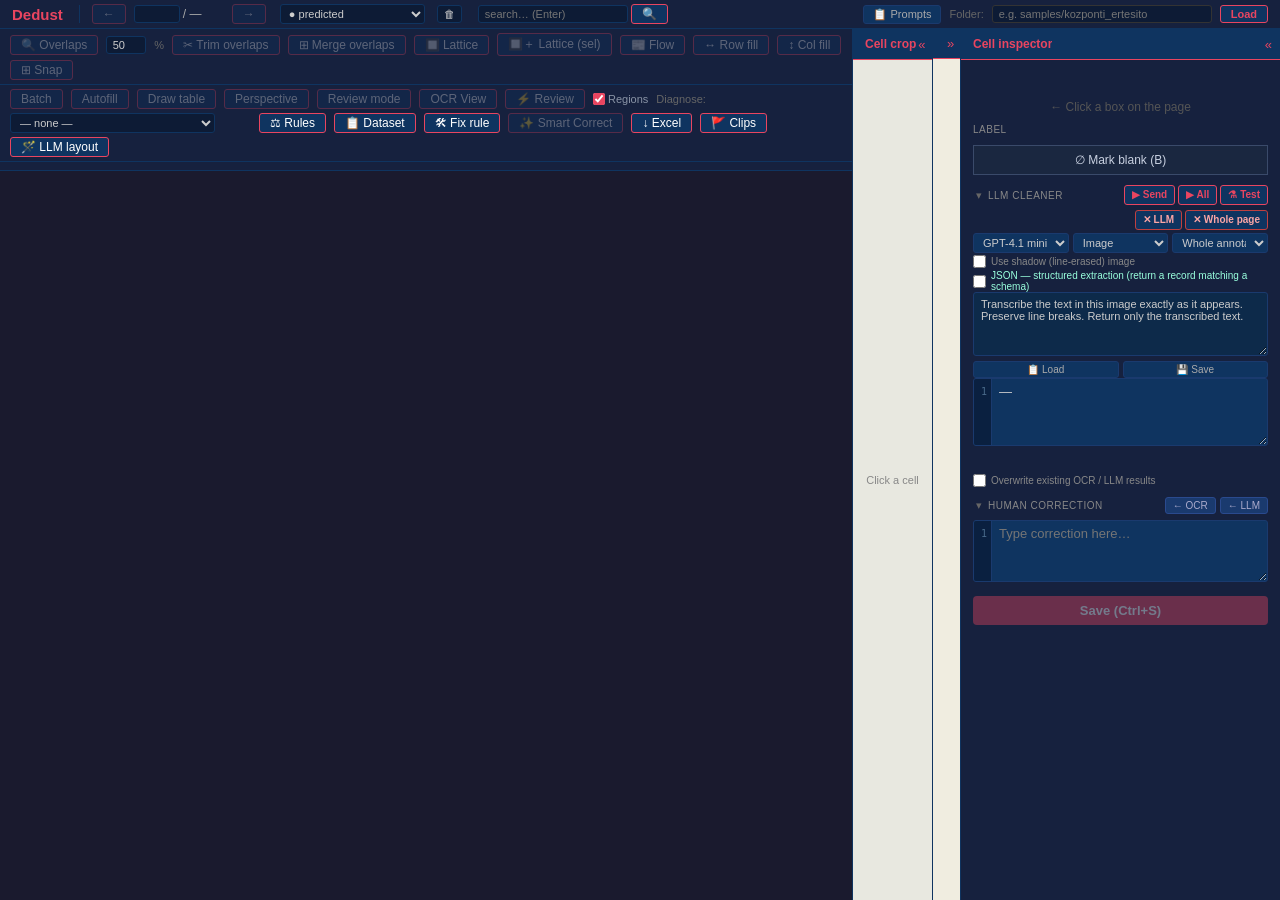
==== app/static/index.html @ 9f5b32b6 "Model judge for open records: decision model, then vision model (13 §2.3) Suggestions, never decisio" ====
<!DOCTYPE html>
<html lang="en">
<head>
  <meta charset="UTF-8">
  <meta name="viewport" content="width=device-width, initial-scale=1.0">
  <title>Dedust</title>
  <script src="https://cdn.jsdelivr.net/npm/openseadragon@4.1/build/openseadragon/openseadragon.min.js"></script>
  <link rel="stylesheet" href="css/editor.css">
</head>
<body>

<!-- Top bar: title + page navigation + compact load -->
<div id="topbar">
  <h1>Dedust</h1>
  <div style="width:1px;height:18px;background:#0f3460;margin:0 4px;"></div>
  <button class="nav-btn" id="prev-btn" onclick="goPage(-1)" disabled>&#8592;</button>
  <span id="page-label" style="display:flex;align-items:center;gap:3px;">
    <input id="page-num-input" type="number" min="1" value=""
      title="Type a page number and press Enter or click away to navigate"
      style="width:46px;background:#0d1b35;border:1px solid #0f3460;border-radius:3px;color:#ccc;font-size:12px;padding:1px 4px;text-align:right;-moz-appearance:textfield;"
      onkeydown="if(event.key==='Enter'){this.blur();event.preventDefault();}"
      onblur="goPageByInput()">
    <span id="page-total" style="color:#aaa;font-size:12px;white-space:nowrap;">/ —</span>
  </span>
  <button class="nav-btn" id="next-btn" onclick="goPage(+1)" disabled>&#8594;</button>
  <select id="page-select" onchange="goPageByIndex(this.value)" style="display:none;background:#0f3460;border:1px solid #444;border-radius:3px;color:#fff;padding:2px 6px;font-size:12px;"></select>
  <select id="page-status" onchange="setPageStatus(this.value)" title="Page review status"
          style="background:#0d1b35;border:1px solid #0f3460;border-radius:3px;color:#ccc;font-size:11px;padding:2px 4px;margin-left:6px;">
    <option value="predicted">● predicted</option>
    <option value="corrected">● corrected</option>
    <option value="verified">✓ verified</option>
    <option value="problem">⚠ problem</option>
    <option value="skip">⊘ skip (no annotations)</option>
  </select>
  <span id="crop-origin-pill" style="display:none;margin-left:6px;padding:2px 8px;border:1px solid #2a4a8e;border-radius:10px;background:#12224a;color:#cde;font-size:11px;white-space:nowrap;"></span>
  <button id="delete-page-btn" onclick="deleteCurrentPage()" disabled
          title="Delete this page — image + annotations move to the project's _trash_pages folder (recoverable)"
          style="background:#0d1b35;border:1px solid #0f3460;border-radius:3px;color:#ccc;font-size:11px;padding:2px 6px;margin-left:4px;cursor:pointer;">🗑</button>
  <div id="search-wrap" style="display:flex;align-items:center;gap:3px;margin-left:8px;">
    <input id="search-input" type="text" placeholder="search… (Enter)"
           title="Search all pages of this folder. Enter = search, Enter again = next hit, Shift+Enter = previous, Esc = close"
           style="width:150px;background:#0d1b35;border:1px solid #0f3460;border-radius:3px;color:#ccc;font-size:11px;padding:2px 6px;"
           onkeydown="searchKeydown(event)">
    <button class="nav-btn" onclick="runSearch()" title="Search all pages of this folder">🔍</button>
  </div>
  <div style="flex:1"></div>
  <button onclick="openPromptPalette()"
          style="background:#0f3460;border:1px solid #1a3a6e;border-radius:3px;color:#aaa;padding:2px 9px;cursor:pointer;font-size:11px;"
          title="Manage saved LLM prompts">📋 Prompts</button>
  <label for="folder-input" style="color:#666;font-size:11px;">Folder:</label>
  <input id="folder-input" type="text" placeholder="e.g. samples/kozponti_ertesito"
         style="width:220px;background:#0d1b35;border:1px solid #333;border-radius:3px;color:#aaa;padding:2px 6px;font-size:11px;" />
  <button id="load-btn" onclick="loadFolder()"
          style="background:#0f3460;border:1px solid #e94560;border-radius:3px;color:#e94560;padding:2px 10px;cursor:pointer;font-size:11px;font-weight:600;">Load</button>
</div>

<!-- Main -->
<div id="main">

  <!-- Left: image viewer -->
  <div id="viewer-col">

    <!-- Tool bar: all action buttons (two rows) -->
    <div id="page-nav">
      <!-- Row 1: annotation analysis tools -->
      <div class="nav-row">
        <button class="nav-btn" id="overlap-btn" onclick="findOverlaps()" disabled
                title="Flag shapes whose area is mostly covered by other shapes">🔍 Overlaps</button>
        <input id="overlap-threshold" type="number" value="50" min="1" max="99"
               style="width:40px;background:#0d1b35;border:1px solid #0f3460;color:#ccc;border-radius:3px;padding:2px 4px;font-size:11px;text-align:center"
               title="Overlap threshold (%)">
        <span style="font-size:11px;color:#666">%</span>
        <button class="nav-btn" id="trim-overlaps-btn" onclick="trimOverlaps()" disabled
                title="For every overlapping pair, split the overlap region evenly between both shapes">✂ Trim overlaps</button>
        <button class="nav-btn" id="merge-overlaps-btn" onclick="mergeOverlaps()" disabled
                title="Merge overlapping boxes of the SAME label into one box that covers them all (e.g. a stack of predicted 'stop' boxes → one stop box). Never merges different labels; lattice cells are left alone. Ctrl+Z undoes it.">⊞ Merge overlaps</button>
        <button class="nav-btn" id="lattice-btn" onclick="openLatticeModal()" disabled
                title="Detect lattice rows and columns from annotated cells (whole page = one table)">🔲 Lattice</button>
        <button class="nav-btn" id="lattice-sel-btn" onclick="runLatticeDetectSelection()" disabled
                title="Detect a separate lattice on the SELECTED shapes only (a new table). Ctrl+drag / Ctrl+click to select the cells of one table, then click this.">🔲＋ Lattice (sel)</button>
        <button class="nav-btn" id="newsflow-btn" onclick="openNewsflowModal()" disabled
                title="Reconstruct newspaper reading flow: find columns and bands, merge text boxes into clean elements, split at titles, stamp reading order + article groups">📰 Flow</button>
        <button class="nav-btn" id="newsflow-grid-btn" onclick="toggleFlowGrid()" disabled style="display:none"
                title="Show the flow grid: column gutters (drag to move both columns' edge), per-column element boundaries (drag to resize both neighbours, Alt+click to merge), dashed band cuts">▦ Flow grid</button>
        <button class="nav-btn" id="newsflow-split-btn" onclick="toggleFlowSplitMode()" disabled style="display:none"
                title="Split mode: click inside a flow element to cut it in two at that height (the lower half starts with no text; reading order renumbers automatically)">✂ Split element</button>
        <button class="nav-btn" id="lattice-grid-btn" onclick="toggleLatticeGrid()" disabled style="display:none"
                title="Show / hide the detected lattice grid overlay">📐 Show Grid</button>
        <button class="nav-btn" id="lattice-col-sep-btn" onclick="toggleLatticeSepMode('col')" disabled style="display:none"
                title="Click inside a lattice column to split it with a vertical separator">┃ Col sep</button>
        <button class="nav-btn" id="lattice-row-sep-btn" onclick="toggleLatticeSepMode('row')" disabled style="display:none"
                title="Click inside a lattice row to split it with a horizontal separator">━ Row sep</button>
        <button class="nav-btn" id="lattice-del-sep-btn" onclick="toggleLatticeSepMode('delete')" disabled style="display:none"
                title="Click a lattice grid line to delete that separator and merge the two adjacent columns/rows">✕ Del sep</button>
        <button class="nav-btn" id="lattice-split-btn" onclick="toggleLatticeSplitMode()" disabled style="display:none"
                title="Click an interior grid line to cut this lattice into two separate tables — a vertical line splits left/right, a horizontal line splits top/bottom">✂ Split table</button>
        <button class="nav-btn" id="lattice-del-btn" onclick="deleteActiveLattice()" disabled style="display:none;color:#fca5a5;border-color:#c04040;"
                title="Delete the active lattice (removes that table's cell annotations). With multiple lattices, only the active one — the one you last clicked a cell in — is removed.">✕ Lattice</button>
        <button class="nav-btn" id="row-fill-btn" onclick="runRowFill()" disabled
                title="Fill inner gaps in each lattice row with one shape, then re-detect">↔ Row fill</button>
        <button class="nav-btn" id="col-fill-btn" onclick="runColFill()" disabled
                title="Fill inner gaps in each lattice column with one shape, then re-detect">↕ Col fill</button>
        <button class="nav-btn" id="snap-btn" onclick="runSnapToGrid()" disabled
                title="Snap every lattice shape's edges to the median band position of its row and column">⊞ Snap</button>
      </div>
      <!-- Row 2: page-level ops + diagnose -->
      <div class="nav-row">
        <button class="nav-btn" id="clear-ann-btn" onclick="openBatchModal()" disabled
                title="Batch operations across multiple pages">Batch</button>
        <button class="nav-btn" id="autofill-btn" onclick="autofill()" disabled
                title="Copy annotations from first N pages to all remaining pages">Autofill</button>
        <button class="nav-btn" id="table-btn" onclick="startTableMode()" disabled
                title="Draw a table and split it into cells">Draw table</button>
        <button class="nav-btn" id="persp-btn" onclick="startPerspMode()" disabled
                title="Perspective correction: click 4 corners to straighten a trapezoid">Perspective</button>
        <button class="nav-btn" id="mode-btn" onclick="toggleEditMode()" disabled
                title="Toggle between review and edit mode (E)">Review mode</button>
        <button class="nav-btn" id="ocr-view-btn" onclick="toggleOcrView()" disabled
                title="Show shadow page and tune OCR preprocessing parameters">OCR View</button>
        <button class="nav-btn" id="review-btn" onclick="openReview()" disabled
                title="Review queue: step through only the suspect cells across the project (⚡)">⚡ Review</button>
        <label style="font-size:11px;color:#8a94a6;display:inline-flex;align-items:center;gap:3px;cursor:pointer;"
               title="Show/hide region shapes (firm_header, text_block, table_region, figure, page_header) — page-scale layout boxes drawn dashed, so they don't drown the cell layer">
          <input type="checkbox" id="show-regions-chk" checked onchange="toggleRegions(this.checked)"
                 style="accent-color:#e94560;width:12px;height:12px;">Regions
        </label>
        <span style="font-size:11px;color:#666;">Diagnose:</span>
        <select id="diagnostic-select" onchange="onDiagnosticChange()"
                style="background:#0d1b35;border:1px solid #0f3460;color:#ccc;border-radius:3px;padding:2px 5px;font-size:11px;">
          <option value="none">— none —</option>
          <option value="ocr_rows">OCR row mismatch</option>
          <option value="llm_rows">LLM row mismatch</option>
          <option value="human_rows">Human row mismatch</option>
          <option value="ocr_llm">OCR ≠ LLM line count</option>
          <option value="best_rows">Human&gt;LLM&gt;OCR mismatch</option>
          <option value="best_rows_pdf">Human&gt;LLM&gt;OCR&gt;PDF mismatch</option>
        </select>
        <span id="diagnostic-count" style="font-size:11px;color:#e94560;min-width:28px;"></span>
        <button class="nav-btn" onclick="openRuleEditor()"
                title="Define arithmetic rules between lattice columns (e.g. 1+2=4); each rule appears in the Diagnose dropdown">⚖ Rules</button>
        <button class="nav-btn" onclick="openDatasetDecl()"
                title="Dataset declaration: name the columns of this table, mark the key, the total rows and the sums the book guarantees — this is what the data-quality checks and the tidy export read">📋 Dataset</button>
        <button class="nav-btn" onclick="openRuleFix()"
                title="List all violations of the active ROW RULE on this page and ask the LLM to propose corrections">🛠 Fix rule</button>
        <button class="nav-btn" id="smart-correct-btn" onclick="runSmartCorrect()" disabled
                title="Auto-correct ±1 line-count mismatches found by Diagnose: remove spurious empty lines or add leading padding">✨ Smart Correct</button>
        <button class="nav-btn" onclick="openExcelExportModal()"
                title="Export annotations to Excel">↓ Excel</button>
        <button class="nav-btn" id="clip-btn" onclick="toggleClipMode()"
                title="Clips: stamp a colored flag on an annotation to link the same data unit across pages. Drag a flag from the tray onto an annotation, or click a flag then click an annotation.">🚩 Clips</button>
        <button class="nav-btn" onclick="openLlmLayout()"
                title="Magic wand: send the whole page to an LLM and let it propose layout annotation boxes (experimental, for training-data bootstrapping)">🪄 LLM layout</button>
      </div>
    </div>

    <!-- Perspective correction toolbar — retired (auto-detect mode, no manual corners) -->
    <div id="persp-toolbar" style="display:none;"></div>

    <!-- Table drawing toolbar (shown only in table mode) -->
    <div id="table-toolbar" style="display:none; padding:4px 8px; background:#1e2a3a; border-bottom:1px solid #334; align-items:center; gap:6px; flex-wrap:wrap;">
      <span style="color:#aaa; font-size:12px;">Table:</span>
      <button class="nav-btn" id="tbl-col-btn"    onclick="setTableTool('col')"    title="Click inside table to add vertical separator">&#x2503; Col sep</button>
      <button class="nav-btn" id="tbl-row-btn"    onclick="setTableTool('row')"    title="Click inside table to add horizontal separator">&#x2501; Row sep</button>
      <button class="nav-btn" id="tbl-del-btn"    onclick="setTableTool('delete')" title="Click a separator line to delete it">&#x2715; Delete line</button>
      <button class="nav-btn" onclick="equalSplit('col')" title="Split into N equal columns">&#x2630; Equal cols</button>
      <button class="nav-btn" onclick="equalSplit('row')" title="Split into N equal rows">&#x2632; Equal rows</button>
      <button class="nav-btn" id="tbl-clear-btn"  onclick="resetTableRect()"       title="Redraw the table outline">&#x21ba; Redraw outline</button>
      <span style="flex:1"></span>
      <button class="nav-btn active" id="tbl-finish-btn" onclick="finishTable()"   title="Convert grid to cell annotations">&#x2713; Finish table</button>
      <button class="nav-btn" onclick="cancelTableMode()"                           title="Cancel table drawing">Cancel</button>
    </div>

    <div id="legend"></div>

    <div id="osd-container">
      <div id="clip-tray" data-show-all="0"
           style="display:none;position:absolute;top:0;left:0;right:0;z-index:30;
                  background:rgba(13,27,53,0.92);border-bottom:1px solid #0f3460;
                  padding:4px 8px;gap:6px;align-items:center;flex-wrap:wrap;
                  font-size:12px;color:#aac;"></div>
      <img id="shadow-overlay" alt="shadow preview"
           style="display:none;position:absolute;inset:0;width:100%;height:100%;object-fit:contain;z-index:10;background:#fff;" />
    </div>
  </div>

  <!-- Centre: cell crop inspector -->
  <div id="inspector">
    <div id="inspector-header">
      <span class="panel-title">Cell crop</span>
      <button id="inspector-toggle" title="Collapse / expand" onclick="toggleInspector()">«</button>
    </div>
    <div id="cell-crop-wrap">
      <img id="cell-crop" alt="cell crop" />
      <canvas id="row-canvas" style="position:absolute;pointer-events:none;display:none;"></canvas>
      <div id="cell-crop-placeholder">Click a cell</div>
    </div>
  </div>

  <!-- OCR input preview -->
  <div id="preproc" class="preproc-collapsed">
    <div id="preproc-header">
      <span class="panel-title">OCR input</span>
      <button id="preproc-toggle" title="Collapse / expand" onclick="togglePreproc()">»</button>
    </div>
    <div id="preproc-wrap">
      <div id="preproc-rows"></div>
      <div id="preproc-placeholder">Run EasyOCR line×line</div>
    </div>
  </div>

  <!-- Right: correction panel -->
  <div id="panel">
    <div id="panel-resize" title="Drag to resize the Cell inspector" onmousedown="startPanelResize(event)"></div>
    <div id="panel-header">
      <span class="panel-title">Cell inspector</span>
      <button id="panel-toggle" title="Collapse / expand panel" onclick="togglePanel()">«</button>
    </div>
    <div id="panel-fields">
      <div id="no-selection">← Click a box on the page</div>

      <!-- OCR Options (visible only when OCR View is active) -->
      <div id="ocr-opts" style="display:none;flex-direction:column;gap:10px;">
        <div style="font-size:10px;color:#888;text-transform:uppercase;letter-spacing:.5px;border-bottom:1px solid #1a3a6e;padding-bottom:4px;">Step 1 · erase table rules</div>
        <div class="field-group">
          <div class="field-label-row">
            <span class="field-label">Min rule length</span>
            <span id="ocr-opt-line-frac-val" style="font-size:11px;color:#ccc;">22%</span>
          </div>
          <input type="range" id="ocr-opt-line-frac" min="1" max="90" value="22" step="1"
            style="width:100%;accent-color:#e94560;" oninput="ocrOptLiveUpdate()">
          <div style="font-size:10px;color:#555;">Minimum horizontal run length to erase (% of page width). Lower = shorter rules also erased.</div>
        </div>
        <div class="field-group">
          <div class="field-label-row">
            <span class="field-label">Min vertical rule length</span>
            <span id="ocr-opt-vfrac-val" style="font-size:11px;color:#ccc;">same</span>
          </div>
          <input type="range" id="ocr-opt-vfrac" min="0" max="90" value="0" step="1"
            style="width:100%;accent-color:#e94560;" oninput="ocrOptLiveUpdate()">
          <div style="font-size:10px;color:#555;">Minimum vertical run length to erase (% of page height). Set lower than horizontal if column separators don't span the full page. 0 = same as horizontal.</div>
        </div>

        <div class="field-group">
          <div class="field-label-row">
            <span class="field-label">Bridge dashes (px)</span>
            <span id="ocr-opt-close-val" style="font-size:11px;color:#ccc;">0 (off)</span>
          </div>
          <input type="range" id="ocr-opt-close" min="0" max="30" value="0" step="1"
            style="width:100%;accent-color:#e94560;" oninput="ocrOptLiveUpdate()">
          <div style="font-size:10px;color:#555;">Before detection, closes gaps up to this many pixels in dashed/dotted lines so they are recognised as solid lines. 0 = off. Try 5–15 for dotted separators.</div>
        </div>
        <div class="field-group">
          <div class="field-label-row">
            <span class="field-label">Erase thickness (px)</span>
            <span id="ocr-opt-dilate-val" style="font-size:11px;color:#ccc;">3</span>
          </div>
          <input type="range" id="ocr-opt-dilate" min="1" max="15" value="3" step="1"
            style="width:100%;accent-color:#e94560;" oninput="ocrOptLiveUpdate()">
          <div style="font-size:10px;color:#555;">How many pixels around each detected line are painted white. Increase if thick borders leave remnants. Default 3.</div>
        </div>

        <div style="font-size:10px;color:#888;text-transform:uppercase;letter-spacing:.5px;border-bottom:1px solid #1a3a6e;padding-bottom:4px;margin-top:4px;">Step 2 · binarise (paper → white, ink → black)</div>
        <label style="display:flex;align-items:center;gap:6px;cursor:pointer;user-select:none;">
          <input type="checkbox" id="ocr-opt-use-thresh" checked style="accent-color:#e94560;width:13px;height:13px;">
          <span style="font-size:12px;color:#ccc;">Adaptive threshold</span>
        </label>
        <div style="font-size:10px;color:#555;margin-top:-4px;">Instead of one global cutoff, each pixel is compared to its local neighbourhood. Handles faded ink and uneven paper tone. Uncheck to skip binarisation entirely.</div>
        <div id="ocr-thresh-params" style="display:flex;flex-direction:column;gap:8px;">
          <div class="field-group">
            <div class="field-label-row">
              <span class="field-label">Neighbourhood size</span>
              <span id="ocr-opt-block-val" style="font-size:11px;color:#ccc;">15</span>
            </div>
            <input type="range" id="ocr-opt-block" min="3" max="51" value="15" step="2"
              style="width:100%;accent-color:#e94560;" oninput="ocrOptLiveUpdate()">
            <div style="font-size:10px;color:#555;">Pixel window used to compute the local mean (must be odd). Roughly match the height of one digit in pixels. Too small → noisy; too large → loses faint ink.</div>
          </div>
          <div class="field-group">
            <div class="field-label-row">
              <span class="field-label">Sensitivity (C)</span>
              <span id="ocr-opt-c-val" style="font-size:11px;color:#ccc;">10</span>
            </div>
            <input type="range" id="ocr-opt-c" min="0" max="40" value="10" step="1"
              style="width:100%;accent-color:#e94560;" oninput="ocrOptLiveUpdate()">
            <div style="font-size:10px;color:#555;">Subtracted from the local mean before thresholding. Higher = more pixels become white (aggressive background removal, may clip faint digits). Lower = more pixels kept black (preserves faint ink, but also more noise).</div>
          </div>
        </div>

        <div style="font-size:10px;color:#888;text-transform:uppercase;letter-spacing:.5px;border-bottom:1px solid #1a3a6e;padding-bottom:4px;margin-top:4px;">Step 3 · remove speckle noise (line detection)</div>
        <div class="field-group">
          <div class="field-label-row">
            <span class="field-label">Noise removal radius</span>
            <span id="ocr-opt-morph-val" style="font-size:11px;color:#ccc;">2</span>
          </div>
          <input type="range" id="ocr-opt-morph" min="0" max="7" value="2" step="1"
            style="width:100%;accent-color:#e94560;" oninput="ocrOptLiveUpdate()">
          <div style="font-size:10px;color:#555;">Erases isolated black specks during line detection. 0 = off.</div>
        </div>

        <div style="font-size:10px;color:#888;text-transform:uppercase;letter-spacing:.5px;border-bottom:1px solid #1a3a6e;padding-bottom:4px;margin-top:4px;">Step 4 · output image quality</div>
        <div class="field-group">
          <div class="field-label-row">
            <span class="field-label">Blur (σ)</span>
            <span id="ocr-opt-blur-val" style="font-size:11px;color:#ccc;">0 (off)</span>
          </div>
          <input type="range" id="ocr-opt-blur" min="0" max="5" value="0" step="1"
            style="width:100%;accent-color:#e94560;" oninput="ocrOptLiveUpdate()">
          <div style="font-size:10px;color:#555;">Gaussian blur applied to the output image before OCR. Smooths salt-and-pepper noise. 0 = off.</div>
        </div>
        <label style="display:flex;align-items:center;gap:6px;cursor:pointer;user-select:none;">
          <input type="checkbox" id="ocr-opt-output-binarize" style="accent-color:#e94560;width:13px;height:13px;" onchange="ocrOptLiveUpdate()">
          <span style="font-size:12px;color:#ccc;">Binarize output</span>
        </label>
        <div style="font-size:10px;color:#555;margin-top:-4px;">Apply adaptive threshold to the final image fed to OCR. Gives clean black/white instead of grayscale — helps when background is uneven.</div>
        <div class="field-group">
          <div class="field-label-row">
            <span class="field-label">Output noise removal</span>
            <span id="ocr-opt-out-open-val" style="font-size:11px;color:#ccc;">0 (off)</span>
          </div>
          <input type="range" id="ocr-opt-out-open" min="0" max="7" value="0" step="1"
            style="width:100%;accent-color:#e94560;" oninput="ocrOptLiveUpdate()">
          <div style="font-size:10px;color:#555;">Morphological opening on the final OCR image — removes remaining speckle noise. Works best after Binarize output is on. 0 = off.</div>
        </div>

        <div style="display:flex;gap:6px;margin-top:6px;">
          <button onclick="applyOcrSettings()"
            style="flex:1;background:#0f3460;border:1px solid #e94560;border-radius:4px;color:#e94560;padding:6px;cursor:pointer;font-size:12px;font-weight:600;">▶ Apply</button>
          <button onclick="saveOcrSettings()"
            style="flex:1;background:#0f3460;border:1px solid #4caf50;border-radius:4px;color:#4caf50;padding:6px;cursor:pointer;font-size:12px;font-weight:600;">Save default</button>
        </div>
        <div id="ocr-opts-status" style="font-size:10px;color:#666;text-align:center;min-height:14px;"></div>
      </div>

      <div id="fields-content" style="display:none; display:flex; flex-direction:column; gap:10px;">
        <div class="field-group">
          <div class="field-label">Label</div>
          <div id="f-label" class="field-value" style="display:none">—</div>
          <select id="f-label-select" class="field-value" style="display:none;cursor:pointer;background:#0f3460;color:#fff;border:1px solid #e94560;" onchange="changeLabel(this.value)"></select>
        </div>
        <button id="blank-btn" onclick="toggleBlank()" title="Mark this cell (or all selected cells) as a structural blank — no data by design. Batches skip it, export leaves it empty. Shortcut: B" style="background:#1a2740;border:1px solid #3a4a6a;color:#c8d0e0;padding:7px;cursor:pointer;font-size:12px;width:100%;">∅ Mark blank (B)</button>
        <button id="record-cont-btn" onclick="toggleContinuation()" style="display:none;background:#1a2740;border:1px solid #3a4a6a;color:#c8d0e0;padding:7px;cursor:pointer;font-size:12px;width:100%;"
                title="Record chaining: this box CONTINUES the previous box of the record label in reading order (an entry that runs across a column or page break). The sweep (batch op ⛓) then gives both fragments one record id. Shortcut: C">⛓ Mark as continuation (C)</button>
        <div class="field-group" id="fg-score" style="display:none">
          <div class="field-label">Score</div>
          <div id="f-score" class="field-value">—</div>
        </div>
        <div class="field-group" id="fg-super" style="display:none">
          <div class="field-label">Row / Column</div>
          <div id="f-super" class="field-value">—</div>
        </div>
        <div class="field-group" id="fg-flow" style="display:none">
          <div class="field-label" title="Newspaper reading flow: position on the page (#, as on the badge) and article number (a). Edit either to fix a wrong reconstruction — saved immediately.">Flow # · article</div>
          <div style="display:flex;gap:6px;align-items:center;">
            <span style="color:#888;font-size:11px;">#</span>
            <input type="number" id="f-flow-order" min="1" onchange="applyFlowEdit()"
                   style="width:58px;background:#0d1b35;border:1px solid #0f3460;border-radius:3px;color:#ccc;font-size:12px;padding:2px 4px;">
            <span style="color:#888;font-size:11px;">a</span>
            <input type="number" id="f-flow-article" min="0" onchange="applyFlowEdit()"
                   style="width:58px;background:#0d1b35;border:1px solid #0f3460;border-radius:3px;color:#ccc;font-size:12px;padding:2px 4px;">
          </div>
        </div>
        <!-- Internal row structure: OCR / LLM / Human side by side -->
        <div class="field-group" id="fg-rows" style="display:none">
          <div class="field-label-row">
            <div style="display:flex;align-items:center;gap:5px;">
              <span class="field-label">Internal rows</span>
              <span id="rows-meta" style="font-size:10px;color:#666;"></span>
            </div>
            <div style="display:flex;gap:3px;align-items:center;">
              <button class="field-run-btn" id="rows-convert-btn" onclick="convertToRows()"
                      title="Build internal row structure from the best text layer (Human > LLM > OCR) using the anchoring split algorithm">⊞ Convert</button>
              <button class="field-run-btn" id="rows-remove-btn" onclick="removeRowStruct()"
                      title="Remove internal row structure (flat text layers are kept)"
                      style="color:#fca5a5;border-color:#c04040;">✕ Rows</button>
            </div>
          </div>
          <div id="rows-table-wrap" style="overflow-x:auto;"></div>
          <div id="rows-hint" style="font-size:10px;color:#555;margin-top:2px;"></div>
        </div>

        <!-- PDF text layer — shown above OCR -->
        <div class="field-group" id="fg-pdf" style="display:none">
          <div class="field-label-row">
            <div style="display:flex;align-items:center;gap:3px;">
              <button class="fg-toggle-btn" id="fg-pdf-toggle" onclick="toggleFg('fg-pdf')" title="Collapse/expand">▾</button>
              <span class="field-label">PDF Text Layer</span>
            </div>
            <div style="display:flex;gap:3px;align-items:center;">
              <button id="pdf-layer-btn"     class="field-run-btn" onclick="runPdfTextLayer()">▶ Extract page</button>
              <button id="pdf-layer-all-btn" class="field-run-btn" onclick="runPdfTextLayerAll()">▶ All pages</button>
            </div>
          </div>
          <div id="fg-pdf-body">
            <div class="lined-wrap" style="resize:vertical;overflow:auto;min-height:52px;">
              <div class="line-nums" id="f-pdf-lines">1</div>
              <textarea id="f-pdf" readonly style="resize:none;width:100%;box-sizing:border-box;color:#ccc;font:inherit;white-space:pre;overflow-wrap:normal;overflow-x:auto;cursor:text;padding:5px 7px;">—</textarea>
            </div>
            <div id="f-pdf-meta" style="font-size:10px;color:#666;margin-top:1px;"></div>
          </div>
        </div>

        <div class="field-group" id="fg-ocr" style="display:none">
          <div class="field-label-row">
            <div style="display:flex;align-items:center;gap:3px;">
              <button class="fg-toggle-btn" id="fg-ocr-toggle" onclick="toggleFg('fg-ocr')" title="Collapse/expand">▾</button>
              <span class="field-label">OCR</span>
            </div>
            <div style="display:flex;gap:3px;align-items:center;">
              <select id="ocr-mode" class="llm-select" style="flex:none;" onchange="updateOcrMode()">
                <option value="full">Tesseract</option>
                <option value="easyocr">EasyOCR</option>
                <option value="easyocr-linebyline">EasyOCR line×line</option>
                <option value="easyocr-anchored">EasyOCR — anchored</option>
                <option value="linebyline">Tess line×line</option>
              </select>
              <button id="ocr-btn"      class="field-run-btn" onclick="runOcr()">▶ Run</button>
              <button id="ocr-all-btn"  class="field-run-btn" onclick="runOcrAll()">▶ All</button>
              <button id="ocr-stop-btn" class="field-run-btn" onclick="stopBatch()" style="display:none;color:#fca5a5;border-color:#e94560;">■</button>
            </div>
          </div>
          <div style="display:flex;gap:3px;justify-content:flex-end;margin-top:2px;">
            <button class="field-run-btn" onclick="clearOcr()"     title="Clear OCR for selected shape(s)"  style="color:#fca5a5;border-color:#c04040;">✕ OCR</button>
            <button class="field-run-btn" onclick="clearOcrPage()" title="Clear OCR for all shapes on page" style="color:#fca5a5;border-color:#c04040;">✕ Whole page</button>
          </div>
          <div id="fg-ocr-body">
            <div id="ocr-cellheight-wrap" style="display:none;align-items:center;gap:5px;margin-bottom:2px;">
              <span style="font-size:10px;color:#888;text-transform:uppercase;letter-spacing:.5px;">Cell height (px)</span>
              <input id="ocr-cell-height" type="number" value="26" min="6" max="300"
                style="width:52px;background:#0f3460;border:1px solid #1a3a6e;border-radius:3px;color:#ccc;font-size:11px;padding:2px 5px;">
            </div>
            <div id="ocr-anchor-source-wrap" style="display:none;align-items:center;gap:5px;margin-bottom:2px;">
              <span style="font-size:10px;color:#888;text-transform:uppercase;letter-spacing:.5px;">Anchor at</span>
              <select id="ocr-anchor-source" class="llm-select" style="flex:none;">
                <option value="ocr">OCR</option>
                <option value="llm">LLM</option>
                <option value="human">Human</option>
                <option value="pdf">PDF</option>
                <option value="structure">Row structure</option>
              </select>
            </div>
            <div id="ocr-anchor-cols-wrap" style="display:none;align-items:center;gap:5px;margin-bottom:2px;">
              <span style="font-size:10px;color:#888;text-transform:uppercase;letter-spacing:.5px;white-space:nowrap;">Columns</span>
              <input id="ocr-anchor-cols" type="text" placeholder="blank = all others"
                style="flex:1;background:#0f3460;border:1px solid #1a3a6e;border-radius:3px;color:#ccc;font-size:11px;padding:2px 5px;" />
            </div>
            <div class="lined-wrap" style="resize:vertical;overflow:auto;min-height:52px;">
              <div class="line-nums" id="f-ocr-lines">1</div>
              <textarea id="f-ocr" readonly style="resize:none;width:100%;box-sizing:border-box;color:#ccc;font:inherit;white-space:pre;overflow-wrap:normal;overflow-x:auto;cursor:text;padding:5px 7px;">—</textarea>
            </div>
            <div id="f-ocr-conf"></div>
          </div>
          <div id="ocr-batch-status" class="batch-status-line"></div>
        </div>
        <div class="field-group" id="fg-llm">
          <div class="field-label-row">
            <div style="display:flex;align-items:center;gap:3px;">
              <button class="fg-toggle-btn" id="fg-llm-toggle" onclick="toggleFg('fg-llm')" title="Collapse/expand">▾</button>
              <span class="field-label">LLM Cleaner</span>
            </div>
            <div style="display:flex;gap:3px;align-items:center;">
              <button id="llm-btn"            class="field-run-btn" onclick="runLlm()">▶ Send</button>
              <button id="llm-all-btn"        class="field-run-btn" onclick="runLlmAll()">▶ All</button>
              <button id="llm-batch-stop-btn" class="field-run-btn" onclick="stopBatch()" style="display:none;color:#fca5a5;border-color:#e94560;">■</button>
              <button class="field-run-btn" onclick="openLlmTestModal()" title="Run N times and compare results side-by-side">⚗ Test</button>
            </div>
          </div>
          <div style="display:flex;gap:3px;justify-content:flex-end;margin-top:2px;">
            <button class="field-run-btn" onclick="clearLlm()"     title="Clear LLM for selected shape(s)"  style="color:#fca5a5;border-color:#c04040;">✕ LLM</button>
            <button class="field-run-btn" onclick="clearLlmPage()" title="Clear LLM for all shapes on page" style="color:#fca5a5;border-color:#c04040;">✕ Whole page</button>
          </div>
          <div id="fg-llm-body">
            <div class="llm-controls">
              <select id="llm-model" class="llm-select" title="Model">
                <option value="gpt-4.1-mini">GPT-4.1 mini</option>
                <optgroup label="GPT-5 (reasoning)">
                  <option value="gpt-5">GPT-5</option>
                  <option value="gpt-5-mini">GPT-5 mini</option>
                  <option value="gpt-5-nano">GPT-5 nano</option>
                </optgroup>
                <optgroup label="GPT-4.1">
                  <option value="gpt-4.1">GPT-4.1</option>
                  <option value="gpt-4.1-nano">GPT-4.1 nano</option>
                </optgroup>
                <optgroup label="GPT-4o">
                  <option value="gpt-4o">GPT-4o</option>
                  <option value="gpt-4o-mini">GPT-4o mini</option>
                  <option value="gpt-4-turbo">GPT-4 turbo</option>
                </optgroup>
                <optgroup label="o-series (reasoning)">
                  <option value="o4-mini">o4-mini</option>
                  <option value="o3">o3</option>
                </optgroup>
                <optgroup label="Azure OpenAI">
                  <option value="azure:gpt-5-mini">gpt-5-mini (Azure)</option>
<option value="azure:gpt-4o-mini">gpt-4o-mini (Azure, batch-capable)</option>
<option value="azure:o4-mini">o4-mini (Azure, batch-capable)</option>
<option value="azure-us:gpt-5.4-mini-batch">gpt-5.4-mini-batch (Azure US, overnight)</option>
                </optgroup>
                <optgroup label="Local (TK)">
                  <option value="tk:vllm/Intel/Qwen3.5-122B-A10B-int4-AutoRound">Qwen3.5 122B</option>
                  <option value="tk:vllm/Ministral-3-14B-Reasoning-2512-AWQ-4bit">Ministral 14B</option>
                  <option value="tk:vllm/Qwen3.6-27B-AWQ-INT4">Qwen3.6 27B</option>
                  <option value="tk:vllm/cyankiwi/Mistral-Medium-3.5-128B-AWQ-INT4">Mistral Medium 3.5 128B</option>
                  <option value="tk:vllm/mistralai/Mistral-Small-4-119B-2603-NVFP4">Mistral Small 4 119B</option>
                </optgroup>
                <optgroup label="Local">
                  <option value="qwen2.5vl:7b">Qwen2.5-VL 7B</option>
                </optgroup>
              </select>
              <select id="llm-payload" class="llm-select" title="What the model sees" onchange="_syncLlmMode()">
                <option value="image">Image</option>
                <option value="ocr">OCR text</option>
                <option value="image+ocr">Image + OCR</option>
              </select>
              <select id="llm-scope" class="llm-select" title="What one request covers" onchange="_syncLlmMode()">
                <option value="whole">Whole annotation</option>
                <option value="rows-keep">Internal rows (keep structure)</option>
                <option value="rows-detect">Internal rows (re-detect)</option>
                <option value="anchored">Anchored (project reference)</option>
              </select>
              <select id="llm-mode" style="display:none;"><!-- legacy computed value: payload × scope -->
                <option value="image">Image</option>
                <option value="image+ocr">Image + OCR</option>
                <option value="ocr">OCR only</option>
                <option value="linebyline">Line-by-line</option>
                <option value="anchored">Anchored</option>
              </select>
            </div>
            <label style="display:flex;align-items:center;gap:5px;font-size:10px;color:#888;cursor:pointer;user-select:none;margin-top:2px;">
              <input type="checkbox" id="llm-use-shadow" style="accent-color:#e94560;cursor:pointer;">
              Use shadow (line-erased) image
            </label>
            <label style="display:flex;align-items:center;gap:5px;font-size:10px;color:#9fd;cursor:pointer;user-select:none;margin-top:2px;">
              <input type="checkbox" id="llm-json-toggle" onchange="onJsonModeToggle()" style="accent-color:#22c55e;cursor:pointer;">
              JSON — structured extraction (return a record matching a schema)
            </label>
            <div id="llm-json-area" style="display:none;flex-direction:column;gap:3px;margin-top:3px;border:1px solid #1a3a6e;border-radius:4px;padding:5px;">
              <div style="display:flex;gap:3px;align-items:center;">
                <span style="font-size:10px;color:#888;white-space:nowrap;">Schema</span>
                <select id="llm-schema-select" onchange="onSchemaSelect()" title="Project schema (from &lt;project&gt;/schemas/)" style="flex:1;min-width:0;background:#0f3460;border:1px solid #1a3a6e;border-radius:3px;color:#ccc;font-size:11px;padding:2px;"></select>
                <button class="field-run-btn" onclick="reloadSchemas()" title="Reload schemas from the project folder">⟳</button>
                <button class="field-run-btn" id="llm-schema-edit-btn" onclick="toggleSchemaEditor()" title="Show / edit schema">✎</button>
              </div>
              <div id="llm-schema-editor-wrap" style="display:none;flex-direction:column;gap:3px;">
                <textarea id="llm-schema-editor" rows="7" placeholder='{"type":"object","additionalProperties":false,"required":["name"],"properties":{"name":{"type":"string"}}}' oninput="_validateSchemaEditor()" style="width:100%;box-sizing:border-box;background:#0d1b35;border:1px solid #1a3a6e;border-radius:3px;color:#cde;font-family:monospace;font-size:11px;padding:4px;white-space:pre;overflow:auto;"></textarea>
                <div id="llm-schema-status" style="font-size:10px;color:#888;min-height:1em;"></div>
                <div style="display:flex;gap:4px;">
                  <input id="llm-schema-name" placeholder="schema name" style="flex:1;min-width:0;background:#0f3460;border:1px solid #1a3a6e;border-radius:3px;color:#ccc;font-size:11px;padding:2px 5px;">
                  <button class="field-run-btn" onclick="formatSchemaEditor()" title="Pretty-print">{ }</button>
                  <button class="field-run-btn" onclick="saveSchema()" title="Save to the project's schemas/ folder">💾</button>
                  <button class="field-run-btn" onclick="deleteSchema()" title="Delete this schema" style="color:#fca5a5;border-color:#c04040;">🗑</button>
                </div>
              </div>
            </div>
            <div id="llm-anchor-source-wrap" style="display:none;align-items:center;gap:5px;margin-top:2px;">
              <span style="font-size:10px;color:#888;text-transform:uppercase;letter-spacing:.5px;">Anchor at</span>
              <select id="llm-anchor-source" class="llm-select" style="flex:none;">
                <option value="ocr">OCR</option>
                <option value="llm">LLM</option>
                <option value="human">Human</option>
                <option value="pdf">PDF</option>
                <option value="structure">Row structure</option>
              </select>
            </div>
            <div id="llm-anchor-cols-wrap" style="display:none;align-items:center;gap:5px;margin-top:2px;">
              <span style="font-size:10px;color:#888;text-transform:uppercase;letter-spacing:.5px;white-space:nowrap;">Columns</span>
              <input id="llm-anchor-cols" type="text" placeholder="blank = all others"
                style="flex:1;background:#0f3460;border:1px solid #1a3a6e;border-radius:3px;color:#ccc;font-size:11px;padding:2px 5px;" />
            </div>
            <div id="llm-cellheight-wrap" style="display:none;align-items:center;gap:5px;margin-top:2px;">
              <span style="font-size:10px;color:#888;text-transform:uppercase;letter-spacing:.5px;">Cell height (px)</span>
              <input id="llm-cell-height" type="number" value="26" min="6" max="300"
                style="width:52px;background:#0f3460;border:1px solid #1a3a6e;border-radius:3px;color:#ccc;font-size:11px;padding:2px 5px;">
              <button id="llm-stop-btn" onclick="stopLlmLineByLine()"
                style="display:none;background:#7f1d1d;border:1px solid #e94560;border-radius:3px;color:#fca5a5;font-size:10px;font-weight:700;padding:1px 7px;cursor:pointer;line-height:16px;">
                ■ Stop
              </button>
            </div>
            <textarea id="llm-prompt" rows="4" placeholder="Prompt…"></textarea>
            <div style="display:flex;gap:4px;margin-top:2px;">
              <button onclick="openPromptPaletteForInspector()"
                style="background:#0f3460;border:1px solid #1a3a6e;border-radius:3px;color:#aaa;padding:2px 7px;cursor:pointer;font-size:10px;flex:1;">📋 Load</button>
              <button onclick="saveInspectorPromptToPalette()"
                style="background:#0f3460;border:1px solid #1a3a6e;border-radius:3px;color:#aaa;padding:2px 7px;cursor:pointer;font-size:10px;flex:1;">💾 Save</button>
            </div>
            <div class="lined-wrap" style="resize:vertical;overflow:auto;min-height:68px;">
              <div class="line-nums" id="f-llm-result-lines">1</div>
              <textarea id="f-llm-result" readonly style="resize:none;width:100%;box-sizing:border-box;color:#ccc;font:inherit;white-space:pre;overflow-wrap:normal;overflow-x:auto;cursor:text;padding:5px 7px;">—</textarea>
            </div>
            <div id="f-llm-meta"></div>
          </div>
          <div id="llm-batch-status" class="batch-status-line"></div>
        </div>
        <div class="field-group" id="fg-structured" style="display:none">
          <div style="display:flex;align-items:center;justify-content:space-between;margin-bottom:3px;">
            <div style="display:flex;align-items:center;gap:3px;">
              <button class="fg-toggle-btn" id="fg-structured-toggle" onclick="toggleFg('fg-structured')" title="Collapse/expand">▾</button>
              <div class="field-label" style="margin-bottom:0;">🧩 Structured</div>
            </div>
            <div style="display:flex;gap:4px;">
              <button class="field-run-btn" onclick="formatStructured()" title="Pretty-print the JSON">{ }</button>
              <button class="field-run-btn" id="struct-tree-btn" onclick="toggleStructTree()" title="Toggle tree view">🌳</button>
              <button class="field-run-btn" onclick="saveStructured()" title="Save the edited record (Human-authoritative)">💾 Save</button>
            </div>
          </div>
          <div id="fg-structured-body">
            <textarea id="struct-editor" rows="8" placeholder="{ }" oninput="_validateStructEditor()"
              style="width:100%;box-sizing:border-box;background:#0d1b35;border:1px solid #1a3a6e;border-radius:3px;color:#cde;font-family:monospace;font-size:11px;padding:4px;white-space:pre;overflow:auto;"></textarea>
            <pre id="struct-tree" style="display:none;background:#0d1b35;border:1px solid #1a3a6e;border-radius:3px;color:#cde;font-size:11px;padding:6px;margin:3px 0 0;max-height:300px;overflow:auto;white-space:pre-wrap;"></pre>
            <div id="struct-status" style="font-size:10px;color:#888;min-height:1em;margin-top:2px;"></div>
          </div>
        </div>
        <label style="display:flex;align-items:center;gap:5px;font-size:10px;color:#888;cursor:pointer;user-select:none;">
          <input type="checkbox" id="overwrite-cb" style="accent-color:#e94560;cursor:pointer;">
          Overwrite existing OCR / LLM results
        </label>
        <div class="field-group" id="fg-human">
          <div style="display:flex;align-items:center;justify-content:space-between;margin-bottom:3px;">
            <div style="display:flex;align-items:center;gap:3px;">
              <button class="fg-toggle-btn" id="fg-human-toggle" onclick="toggleFg('fg-human')" title="Collapse/expand">▾</button>
              <div class="field-label" style="margin-bottom:0;">Human correction</div>
            </div>
            <div style="display:flex;gap:4px;">
              <button onclick="copyToHuman('ocr')" style="font-size:10px;padding:2px 7px;background:#1a3a6e;border:1px solid #2a4a8e;border-radius:3px;color:#aac;cursor:pointer;" title="Copy OCR text here">← OCR</button>
              <button onclick="copyToHuman('llm')" style="font-size:10px;padding:2px 7px;background:#1a3a6e;border:1px solid #2a4a8e;border-radius:3px;color:#aac;cursor:pointer;" title="Copy LLM text here">← LLM</button>
            </div>
          </div>
          <div id="fg-human-body">
            <div class="lined-wrap" style="resize:vertical;overflow:auto;min-height:52px;">
              <div class="line-nums" id="human-input-lines">1</div>
              <textarea id="human-input" placeholder="Type correction here…" style="resize:none;width:100%;box-sizing:border-box;font:inherit;white-space:pre;overflow-wrap:normal;overflow-x:auto;padding:5px 7px;"></textarea>
            </div>
          </div>
        </div>
        <div class="field-group" id="fg-authority" style="display:none">
          <div style="display:flex;align-items:center;justify-content:space-between;margin-bottom:3px;">
            <div style="display:flex;align-items:center;gap:3px;">
              <button class="fg-toggle-btn" id="fg-authority-toggle" onclick="toggleFg('fg-authority')" title="Collapse/expand">▾</button>
              <div class="field-label" style="margin-bottom:0;">🏛 Authority</div>
            </div>
            <select id="auth-type" title="Restrict matches to one entity type (All = search counties, districts and settlements)" style="font-size:10px;background:#0f3460;border:1px solid #1a3a6e;border-radius:3px;color:#aac;padding:2px;cursor:pointer;">
              <option value="" selected>All types</option>
              <option value="settlement">Settlement</option>
              <option value="district">District</option>
              <option value="county">County</option>
            </select>
          </div>
          <div id="fg-authority-body">
            <div style="display:flex;gap:4px;align-items:center;margin-bottom:5px;">
              <span id="auth-file-label" title="Authority applies to this lattice column (or the page for non-lattice cells)" style="font-size:10px;color:#778;white-space:nowrap;">Source</span>
              <select id="auth-file" onchange="onAuthFileChange()" title="Which authority to resolve against" style="flex:1;min-width:0;font-size:10px;background:#0f3460;border:1px solid #1a3a6e;border-radius:3px;color:#aac;padding:2px;cursor:pointer;"></select>
            </div>
            <div id="auth-current" style="font-size:11px;margin-bottom:5px;"></div>
            <div style="display:flex;gap:4px;align-items:center;margin-bottom:5px;">
              <span id="auth-ctx-label" title="Context applies to the active table; narrows matches to a branch of the authority" style="font-size:10px;color:#778;white-space:nowrap;">Ctx</span>
              <select id="auth-ctx-county" onchange="onAuthCountyChange()" title="Restrict matches to this county (active table)" style="flex:1;min-width:0;font-size:10px;background:#0f3460;border:1px solid #1a3a6e;border-radius:3px;color:#aac;padding:2px;cursor:pointer;"></select>
              <select id="auth-ctx-district" onchange="onAuthDistrictChange()" title="Restrict matches to this district (active table)" style="flex:1;min-width:0;font-size:10px;background:#0f3460;border:1px solid #1a3a6e;border-radius:3px;color:#aac;padding:2px;cursor:pointer;"></select>
            </div>
            <div style="display:flex;gap:4px;">
              <button onclick="resolveAuthority()" title="Resolve this cell" style="flex:1;background:#1a3a6e;border:1px solid #2a4a8e;border-radius:3px;color:#cde;padding:5px;cursor:pointer;font-size:11px;">🔎 Resolve</button>
              <button onclick="resolveColumn()" id="auth-col-btn" title="Resolve every cell in this lattice column with this column's authority (best of Human>LLM>OCR>PDF). Cells with internal rows resolve per row. Manual picks kept; empty/1-char skipped." style="flex:1;background:#0f3460;border:1px solid #1a3a6e;border-radius:3px;color:#aac;padding:5px;cursor:pointer;font-size:11px;">📋 Resolve column</button>
            </div>
            <div id="auth-cands" style="margin-top:5px;"></div>
          </div>
        </div>
        <button id="save-btn" onclick="saveCorrection()" disabled>Save (Ctrl+S)</button>
        <button id="delete-btn" onclick="deleteSelectedShape()" style="display:none;background:#7f1d1d;border:none;border-radius:4px;color:#fca5a5;padding:7px;cursor:pointer;font-size:13px;font-weight:600;width:100%;">Delete box (Del)</button>
        <div id="save-status"></div>
        <div id="cell-meta" class="field-group"></div>
      </div>
    </div>
  </div>

</div>

<!-- Rule editor modal -->
<div id="rule-editor-modal" style="display:none;position:fixed;inset:0;background:rgba(0,0,0,0.65);z-index:1000;align-items:center;justify-content:center;">
  <div style="background:#16213e;border:1px solid #0f3460;border-radius:8px;padding:18px 20px;width:600px;max-width:92vw;max-height:85vh;overflow-y:auto;display:flex;flex-direction:column;gap:10px;">
    <h3 style="margin:0;color:#e94560;font-size:1rem;">⚖ Row rules</h3>
    <div style="font-size:0.75rem;color:#888;line-height:1.5;">
      Arithmetic rules between lattice columns, checked per internal row.
      Numbers refer to <b>lattice column numbers</b> (1-indexed); operators
      <b>+ − * / ( )</b> and exactly one <b>=</b>. Example: <b>1+2=4</b>.
      Values are read from the best layer (Human &gt; LLM &gt; OCR &gt; PDF).
      The third box holds the <b>zero characters</b>: a cell consisting only
      of these (any dash, underscore, dot…) counts as <b>0</b>, and empty
      cells are always 0. Anything else that isn't a clean number makes the
      rule fail for that row. The last box is an optional <b>page pattern</b>
      of 1s/0s (e.g. <b>1,0,0</b>) that cycles over pages — 1 = the rule
      applies, 0 = skip; blank = every page. Skipped pages show no violations
      and are skipped by Fix rule. Each saved rule appears in the Diagnose
      dropdown as <b>ROW RULE: name</b>; violating internal rows are shaded
      red on the page.
    </div>
    <div id="rule-list" style="display:flex;flex-direction:column;gap:6px;"></div>
    <button onclick="addRule()" style="align-self:flex-start;background:none;border:1px dashed #0f3460;color:#aaa;border-radius:5px;padding:4px 14px;cursor:pointer;font-size:0.8rem;">+ Add rule</button>
    <div style="display:flex;gap:10px;justify-content:flex-end;margin-top:4px;">
      <button onclick="closeRuleEditor()" style="background:none;border:1px solid #444;color:#aaa;border-radius:5px;padding:6px 18px;cursor:pointer;font-size:0.85rem;">Cancel</button>
      <button onclick="saveRules()" style="background:#e94560;border:none;color:#fff;border-radius:5px;padding:6px 18px;cursor:pointer;font-size:0.85rem;font-weight:600;">✓ Save</button>
    </div>
  </div>
</div>

<!-- Rule fix modal -->
<div id="rule-fix-modal" style="display:none;position:fixed;inset:0;background:rgba(0,0,0,0.65);z-index:1000;align-items:center;justify-content:center;">
  <div style="background:#16213e;border:1px solid #0f3460;border-radius:8px;padding:18px 20px;width:1040px;max-width:96vw;max-height:88vh;overflow-y:auto;display:flex;flex-direction:column;gap:10px;">
    <h3 id="rf-title" style="margin:0;color:#e94560;font-size:1rem;">🛠 Rule fix</h3>
    <div style="font-size:0.75rem;color:#888;line-height:1.5;">
      Every violation of the active rule on this page is listed below. <b>▶ Ask LLM</b>
      sends each violation's cell images and current readings (best layer per row)
      to the LLM with the prompt; proposed corrections appear as diffs.
      Each line has a checkbox (default checked). <b>✓ Apply checked</b> writes the
      checked lines to the <b>LLM</b> layer (flagged 🛠 as rule-fixed) and removes
      them; unchecked lines stay so you can hit <b>Ask LLM</b> again for a fresh
      attempt. An existing Human value still wins by layer priority.
    </div>
    <textarea id="rf-prompt" rows="14"
      style="background:#0d1b35;border:1px solid #0f3460;color:#ccc;border-radius:4px;padding:6px 8px;font-size:0.8rem;width:100%;box-sizing:border-box;resize:vertical;min-height:160px;line-height:1.4;"></textarea>
    <div style="display:flex;gap:10px;align-items:center;">
      <button id="rf-run-btn" onclick="runRuleFixLlm()"
        style="background:#e94560;border:none;color:#fff;border-radius:5px;padding:6px 18px;cursor:pointer;font-size:0.85rem;font-weight:600;">▶ Ask LLM</button>
      <label style="font-size:0.75rem;color:#666;display:flex;align-items:center;gap:4px;">model:
        <select id="rf-model" class="llm-select" style="font-size:0.78rem;"></select>
      </label>
      <label style="font-size:0.75rem;color:#666;display:flex;align-items:center;gap:4px;"
             title="Violations with more bad lines than this are split into multiple LLM requests; 1 = one line per request">
        max lines / request:
        <input type="number" id="rf-chunk" value="8" min="1"
          style="width:46px;background:#0d1b35;border:1px solid #0f3460;color:#ccc;border-radius:4px;padding:2px 4px;font-size:0.78rem;">
      </label>
      <span id="rf-status" style="font-size:0.78rem;color:#aaa;"></span>
    </div>
    <div id="rf-list" style="display:flex;flex-direction:column;gap:12px;"></div>
    <div style="display:flex;gap:10px;justify-content:flex-end;margin-top:4px;">
      <button onclick="closeRuleFix()" style="background:none;border:1px solid #444;color:#aaa;border-radius:5px;padding:6px 18px;cursor:pointer;font-size:0.85rem;">Close</button>
    </div>
  </div>
</div>

<!-- LLM layout (magic wand) modal -->
<div id="llm-layout-modal" style="display:none;position:fixed;inset:0;background:rgba(0,0,0,0.65);z-index:1000;align-items:center;justify-content:center;">
  <div style="background:#16213e;border:1px solid #0f3460;border-radius:8px;padding:18px 20px;width:720px;max-width:94vw;max-height:88vh;overflow-y:auto;display:flex;flex-direction:column;gap:10px;">
    <h3 style="margin:0;color:#e94560;font-size:1rem;">🪄 LLM layout detection <span style="font-size:0.7rem;color:#888;font-weight:400;">(experimental)</span></h3>
    <div style="font-size:0.75rem;color:#888;line-height:1.5;">
      Sends the <b>whole current page</b> to the LLM and asks it to return layout
      boxes in your annotation schema. Parsed boxes are added to the page (Ctrl+Z
      to undo). LLMs are weak at exact pixel boxes — treat this as a rough
      bootstrap for training data, then fix in the editor.
    </div>
    <div style="display:flex;gap:10px;align-items:center;flex-wrap:wrap;">
      <label style="font-size:0.78rem;color:#aaa;display:flex;align-items:center;gap:4px;">model:
        <select id="lll-model" class="llm-select" style="font-size:0.78rem;"></select>
      </label>
      <label style="font-size:0.78rem;color:#aaa;display:flex;align-items:center;gap:5px;cursor:pointer;">
        <input type="checkbox" id="lll-clear" style="accent-color:#e94560;"> clear existing shapes first
      </label>
      <button id="lll-run-btn" onclick="runLlmLayout()"
        style="background:#e94560;border:none;color:#fff;border-radius:5px;padding:6px 16px;cursor:pointer;font-size:0.85rem;font-weight:600;">▶ Detect</button>
      <span id="lll-status" style="font-size:0.78rem;color:#aaa;"></span>
    </div>
    <textarea id="lll-prompt" rows="12"
      style="background:#0d1b35;border:1px solid #0f3460;color:#ccc;border-radius:4px;padding:6px 8px;font-size:0.8rem;width:100%;box-sizing:border-box;resize:vertical;line-height:1.4;"></textarea>
    <div style="font-size:0.7rem;color:#666;">Raw LLM reply:</div>
    <pre id="lll-raw" style="background:#0d1b35;border:1px solid #0f3460;border-radius:4px;padding:6px 8px;font-size:0.72rem;color:#9ab;max-height:160px;overflow:auto;margin:0;white-space:pre-wrap;"></pre>
    <div style="display:flex;gap:10px;justify-content:flex-end;">
      <button onclick="closeLlmLayout()" style="background:none;border:1px solid #444;color:#aaa;border-radius:5px;padding:6px 18px;cursor:pointer;font-size:0.85rem;">Close</button>
    </div>
  </div>
</div>

<!-- Toast notification -->
<div id="toast"></div>

<!-- Lattice detect modal -->
<div id="lattice-modal">
  <div id="lattice-modal-body">
    <h3>🔲 Lattice Detect</h3>
    <p>Select which label types to include in row / column detection:</p>
    <div id="lattice-label-checks"></div>
    <label style="display:flex;align-items:center;gap:6px;font-size:12px;color:#aaa;cursor:pointer;margin-top:8px;"
           title="Split the selected labels at annotations of other types or at large empty bands between them, and build one lattice per table (stacked tables only)">
      <input type="checkbox" id="lattice-multi"
             onchange="localStorage.setItem('latticeMulti', this.checked ? '1' : '0')"
             style="accent-color:#e94560;width:13px;height:13px;">
      <span>Multiple tables on page (split at other annotations / large gaps)</span>
    </label>
    <label style="display:flex;align-items:center;gap:6px;font-size:12px;color:#aaa;margin-top:8px;"
           title="Label given to cells the lattice predicts into empty slots: inherited from the cell above (columns share a type) or the cell beside (rows share a type)">
      <span>New cells inherit type from</span>
      <select id="lattice-fill-dir" onchange="localStorage.setItem('latticeFillDir', this.value)"
              style="background:#0d1b35;border:1px solid #0f3460;border-radius:3px;color:#ccc;font-size:12px;padding:2px 6px;">
        <option value="vertical">cell above (column type)</option>
        <option value="horizontal">cell beside (row type)</option>
      </select>
    </label>
    <div id="lattice-modal-btns">
      <button id="lattice-cancel-btn" onclick="closeLatticeModal()">Cancel</button>
      <button id="lattice-run-btn" onclick="runLatticeDetect()">Run</button>
    </div>
  </div>
</div>

<!-- Newspaper flow reconstruction modal -->
<div id="newsflow-modal" style="display:none;position:fixed;inset:0;background:rgba(0,0,0,.65);z-index:1000;align-items:center;justify-content:center;">
  <div style="background:#16213e;border:2px solid #e94560;border-radius:8px;padding:22px 26px;min-width:300px;max-width:420px;display:flex;flex-direction:column;gap:12px;">
    <h3 style="color:#e94560;font-size:14px;font-weight:700;margin:0;">📰 Reconstruct newspaper flow</h3>
    <p style="color:#aaa;font-size:12px;margin:0;">Role of each label (remembered). Text boxes are MERGED into
      column elements and split at titles/breakers; furniture cuts bands; run this BEFORE OCR.</p>
    <div id="newsflow-role-rows" style="display:flex;flex-direction:column;gap:6px;"></div>
    <label style="display:flex;align-items:center;gap:6px;color:#aaa;font-size:12px;cursor:pointer;"
           title="Also cut horizontal bands where a whitespace gap lines up across ALL columns">
      <input type="checkbox" id="newsflow-ws-cuts" style="accent-color:#e94560;width:13px;height:13px;">
      <span>band cuts at page-wide whitespace, min gap</span>
      <input type="number" id="newsflow-min-gap" value="40" min="10" max="400"
             style="width:56px;background:#0d1b35;border:1px solid #0f3460;border-radius:3px;color:#ccc;font-size:12px;padding:2px 4px;">
      <span>px</span>
    </label>
    <label style="display:flex;align-items:center;gap:6px;color:#aaa;font-size:12px;cursor:pointer;"
           title="Stretch each column's first/last text element to the band's common top/bottom (recovers lines the detector cut off). Never crosses a title or image.">
      <input type="checkbox" id="newsflow-extend-cols" checked style="accent-color:#e94560;width:13px;height:13px;">
      <span>extend columns to the longest column's height (titles count)</span>
    </label>
    <label style="display:flex;align-items:center;gap:6px;color:#aaa;font-size:12px;"
           title="Label given to the MERGED text elements. Empty = the first label mapped to the text role above.">
      <span style="white-space:nowrap;">output label</span>
      <input type="text" id="newsflow-out-label" placeholder="(first text-role label)"
             style="flex:1;background:#0d1b35;border:1px solid #0f3460;border-radius:3px;color:#ccc;font-size:12px;padding:3px 6px;">
    </label>
    <div style="display:flex;gap:10px;justify-content:flex-end;margin-top:4px;">
      <button onclick="closeNewsflowModal()" style="background:#0f3460;border:1px solid #555;border-radius:4px;color:#ccc;padding:7px 14px;font-size:13px;cursor:pointer;">Cancel</button>
      <button onclick="runNewsflow()" style="background:#e94560;border:none;border-radius:4px;color:#fff;padding:7px 18px;font-size:13px;font-weight:600;cursor:pointer;">Run</button>
    </div>
  </div>
</div>

<!-- Review queue setup modal -->
<div id="review-modal" style="display:none;position:fixed;inset:0;background:rgba(0,0,0,.72);z-index:2100;align-items:center;justify-content:center;">
  <div style="background:#0d1b35;border:1px solid #16588e;border-radius:8px;width:min(460px,92vw);padding:18px;display:flex;flex-direction:column;gap:12px;box-shadow:0 8px 40px #000a;">
    <div style="font-size:14px;font-weight:700;color:#e0e0e0;">⚡ Review queue</div>
    <div style="font-size:11px;color:#888;">Steps through only the suspect cells across the project. Enter = accept the best guess into Human · type to correct · ↓ skip · U undo · Esc close.</div>
    <div style="display:flex;flex-direction:column;gap:5px;font-size:12px;color:#ccc;">
      <label><input type="checkbox" class="rev-sig" value="disagree" checked> OCR ≠ LLM disagreement</label>
      <label><input type="checkbox" class="rev-sig" value="outlier" checked> Numeric outliers (per column)</label>
      <label><input type="checkbox" class="rev-sig" value="unverified"> Unverified cells (no human check yet)</label>
    </div>
    <label style="font-size:12px;color:#ccc;">Pages <input id="rev-pages" placeholder="blank = all" style="width:120px;background:#0d1b35;border:1px solid #0f3460;color:#e0e0e0;border-radius:4px;padding:3px 6px;font-size:12px;"></label>
    <label style="font-size:12px;color:#ccc;">Columns <input id="rev-cols" placeholder="blank = all" style="width:120px;background:#0d1b35;border:1px solid #0f3460;color:#e0e0e0;border-radius:4px;padding:3px 6px;font-size:12px;"></label>
    <label style="font-size:12px;color:#ccc;"><input type="checkbox" id="rev-skip-verified" checked> skip pages already marked verified</label>
    <div style="display:flex;gap:8px;justify-content:flex-end;">
      <button onclick="closeReviewModal()" style="background:#1a2740;border:1px solid #3a4a6a;color:#c8d0e0;border-radius:4px;padding:6px 12px;font-size:12px;cursor:pointer;">Cancel</button>
      <button onclick="startReview()" style="background:#1b4d2e;border:1px solid #2e7d4f;color:#e0e0e0;border-radius:4px;padding:6px 14px;font-size:12px;cursor:pointer;">Start</button>
    </div>
  </div>
</div>

<!-- Review strip (docked at the bottom during a review session) -->
<div id="review-strip" style="display:none;position:fixed;left:0;right:0;bottom:0;z-index:1500;background:#0b1426;border-top:2px solid #16588e;padding:8px 12px;box-shadow:0 -4px 20px #0008;">
  <div style="display:flex;align-items:center;gap:12px;">
    <img id="rev-crop" style="max-height:52px;max-width:280px;border:1px solid #0f3460;border-radius:3px;background:#fff;">
    <input id="rev-input" placeholder="best guess (Enter accepts)" autocomplete="off"
           style="flex:none;width:220px;background:#0d1b35;border:1px solid #2e7d4f;color:#e0e0e0;border-radius:4px;padding:7px 9px;font-size:14px;">
    <span id="rev-why" style="flex:none;font-size:11px;color:#f0c040;white-space:nowrap;"></span>
    <label style="flex:none;font-size:11px;color:#9fb0c8;white-space:nowrap;cursor:pointer;user-select:none;" title="Big animated arrow pinpointing the cell — turn on when a cell needs a real fix (e.g. bad row structure)">
      <input type="checkbox" id="rev-pinpoint" onchange="_revTogglePinpoint(this.checked)"> 🎯 Pinpoint</label>
    <span id="rev-loc" style="flex:1;font-size:11px;color:#667;overflow:hidden;text-overflow:ellipsis;white-space:nowrap;"></span>
    <span style="font-size:10px;color:#556;white-space:nowrap;">Enter accept · ↓ skip · U undo · Esc quit</span>
    <span id="rev-counter" style="flex:none;font-size:12px;color:#e0e0e0;font-weight:700;white-space:nowrap;"></span>
  </div>
</div>

<!-- Batch process modal -->
<div id="batch-modal">
  <div id="batch-modal-body">
    <h3>⚙ Batch Process</h3>
    <div style="display:flex;gap:6px;align-items:center;">
      <select id="batch-preset" onchange="applyBatchPreset()" style="flex:1;" title="Saved recipes: every setting in this dialog, restored in one click"></select>
      <button type="button" onclick="saveBatchPreset()" title="Save the current settings as a named recipe" style="background:#0f3460;border:1px solid #16588e;color:#e0e0e0;border-radius:4px;padding:4px 9px;font-size:12px;cursor:pointer;">💾</button>
      <button type="button" onclick="deleteBatchPreset()" title="Delete the selected recipe" style="background:#0f3460;border:1px solid #16588e;color:#e0e0e0;border-radius:4px;padding:4px 9px;font-size:12px;cursor:pointer;">🗑</button>
    </div>
    <div>
      <label class="row" style="margin-bottom:4px;">Operation</label>
      <select id="batch-op" onchange="onBatchOpChange()">
        <option value="set_status">⊙ Set page status (mark clutter, bulk-verify, …)</option>
        <option value="clear">Clear annotations</option>
        <option value="delete_pages">🗑 Delete pages (image + annotations → trash)</option>
        <option value="overlaps_lattice">Remove overlaps + lattice correction</option>
        <option value="overlaps_lattice_snap_trim">Remove overlaps + lattice + snap + overlaps</option>
        <option value="newsflow">📰 Reconstruct newspaper flow (merge/split + reading order)</option>
        <option value="newsflow_md">📰⇩ Newspaper flow → Markdown (single file, titles + text)</option>
        <option value="ocr">OCR (EasyOCR / Tesseract)</option>
        <option value="mark_blanks">🚫 Mark structural blanks (ink scan — free, no API)</option>
        <option value="llm">LLM</option>
        <option value="llm_batchapi">🌙 LLM — overnight batch (half price)</option>
        <option value="score_delete">Delete shapes below score threshold</option>
        <option value="clear_ocr">✕ Remove OCR results</option>
        <option value="pdf_text_layer">PDF text layer extraction</option>
        <option value="clear_llm">✕ Remove LLM results</option>
        <option value="clear_llm_hallucinations">✕ Clear LLM hallucinations</option>
        <option value="strip_short_lines">✂ Remove short lines from text</option>
        <option value="trim_overlaps">✂ Trim overlaps</option>
        <option value="convert_rows">⊞ Build internal row structure (detect / anchor-project)</option>
        <option value="resolve_authority">🏛 Resolve authorities</option>
        <option value="auth_duplicates">🏛 Authority duplicate report</option>
        <option value="auth_unresolved">🏛 Authority unresolved report</option>
        <option value="auth_lookup">🏛 Authority lookup report (by ID / name list)</option>
        <option value="json_export">⇩ JSON export (structured records)</option>
        <option value="dataset_diagnose">📊 Dataset diagnostics report</option>
        <option value="records_derive">⛓ Records: derive fragments from start / stop roles</option>
        <option value="records_sweep">⛓ Records: sweep (number records through the volume)</option>
        <option value="records_browse">⛓ Records: browser (chains, orphans, long spans)</option>
        <option value="records_extract">🧩 Records: extract with a schema (one object per record, all fragments in one call)</option>
        <option value="records_resolve">🏛 Records: resolve to entities (same / new / successor; bootstrap a first source)</option>
        <option value="crops_derive">✂ Cut boxes of a label into a crop project (crops as pages)</option>
        <option value="crops_writeback">⤴ Write crop pages back to their source pages</option>
      </select>
    </div>
    <div id="batch-status-opts" style="display:none;">
      <label class="row" style="margin-bottom:4px;">Set status to</label>
      <select id="batch-status-value" style="width:100%;">
        <option value="skip">⊘ skip (receives no annotations — never gets predictions, excluded from review)</option>
        <option value="predicted">● predicted (unreviewed)</option>
        <option value="corrected">● corrected</option>
        <option value="verified">✓ verified</option>
        <option value="problem">⚠ problem</option>
      </select>
      <label class="row" style="margin-top:6px;"
             title="Pages whose current status is ⊘ skip keep it — so after a verification pass you can bulk-verify everything you did NOT skip">
        <input type="checkbox" id="batch-status-keep-skip" checked
               onchange="localStorage.setItem('batchStatusKeepSkip', this.checked ? '1' : '0')"
               style="accent-color:#e94560;width:13px;height:13px;">
        <span>leave ⊘ skip pages unchanged</span>
      </label>
      <div style="font-size:10px;color:#555;margin-top:3px;">Sets the status on every page in the range below. Does not touch annotations.</div>
    </div>
    <div id="batch-records-opts" style="display:none;flex-direction:column;gap:8px;">
      <div style="display:flex;gap:8px;align-items:center;flex-wrap:wrap;">
        <span style="font-size:11px;color:#aaa;">Record label</span>
        <select id="batch-rec-label" onchange="_batchRecordsSetting('record_label', this.value)" style="flex:1;min-width:120px;"></select>
        <span style="font-size:11px;color:#aaa;">columns</span>
        <select id="batch-rec-cols" onchange="_batchRecordsSetting('layout_columns', this.value)" style="width:70px;">
          <option value="auto">auto</option><option value="1">1</option><option value="2">2</option>
        </select>
      </div>
      <div id="batch-frag-opts" style="display:none;flex-direction:column;gap:6px;">
        <div style="font-size:11px;color:#aaa;">Roles of the other labels <span style="color:#667;">(saved in the project config; a label without a role is neither)</span></div>
        <div id="batch-frag-roles" style="display:flex;flex-direction:column;gap:3px;"></div>
        <div style="display:flex;gap:10px;align-items:center;flex-wrap:wrap;font-size:11px;color:#aaa;">
          <span>pages:</span>
          <label class="row" style="margin:0;"><input type="checkbox" data-frag-status="predicted" checked style="accent-color:#e94560;width:13px;height:13px;"><span>predicted</span></label>
          <label class="row" style="margin:0;"><input type="checkbox" data-frag-status="corrected" checked style="accent-color:#e94560;width:13px;height:13px;"><span>corrected</span></label>
          <label class="row" style="margin:0;"><input type="checkbox" data-frag-status="verified" checked style="accent-color:#e94560;width:13px;height:13px;"><span>verified</span></label>
          <label class="row" style="margin:0;"><input type="checkbox" data-frag-status="problem" style="accent-color:#e94560;width:13px;height:13px;"><span>problem</span></label>
          <span>margin</span><input id="batch-frag-margin" type="number" min="0" max="100" value="4" style="width:48px;background:#0d1b35;border:1px solid #333;border-radius:3px;color:#ccc;padding:2px 4px;font-size:11px;"><span>px</span>
          <span title="Grey level below which a pixel counts as ink (0–255)">ink &lt;</span><input id="batch-frag-threshold" type="number" min="1" max="254" value="160" style="width:52px;background:#0d1b35;border:1px solid #333;border-radius:3px;color:#ccc;padding:2px 4px;font-size:11px;">
          <label class="row" style="margin:0;" title="Run the record sweep over the whole volume right after the fragments are written (ids into group_id)">
            <input type="checkbox" id="batch-frag-sweep" checked style="accent-color:#e94560;width:13px;height:13px;"><span>then sweep</span></label>
        </div>
        <div style="font-size:10px;color:#555;">The detector learns small, consistent objects — where a record <b>starts</b> (a name line) and what <b>stops</b> it (a section heading,
          an advertisement); the fragment boxes of the record label are derived from them, per page and column: column top → first start/stop is a
          ⛓ continuation while a record is open, start → next start or stop, last start → column bottom; a stop closes the record; <b>ignore</b> boxes
          are skipped and masked out of the ink. Every fragment is trimmed to the ink of the page image (+ margin) and dropped when empty. The open /
          closed state flows from page to page through every non-skip page, so a page with <b>no starts and no stops</b> yields one continuation per
          column while a record is open (a record running over several pages needs no marks there) and nothing otherwise. Re-runs replace only
          untouched derived boxes (marker present, not moved, mark unchanged, no content, not 🔒); hand-drawn and edited boxes are kept and an
          overlapping new fragment is suppressed. The page range above narrows the pages. Batch undo restores the pages of the last run.</div>
      </div>
      <div id="batch-recx-opts" style="display:none;flex-direction:column;gap:6px;">
        <div style="display:flex;gap:8px;align-items:center;flex-wrap:wrap;font-size:11px;color:#aaa;">
          <span>Schema</span>
          <select id="batch-recx-schema" style="flex:1;min-width:140px;background:#0d1b35;border:1px solid #0f3460;color:#e0e0e0;border-radius:4px;padding:4px 6px;font-size:12px;"></select>
          <button class="field-run-btn" onclick="reloadSchemas().then(_batchRecxFillSchemas)" title="Reload the project's schemas">⟳</button>
          <span>Model</span>
          <select id="batch-recx-model" style="min-width:120px;background:#0d1b35;border:1px solid #0f3460;color:#e0e0e0;border-radius:4px;padding:4px 6px;font-size:12px;"></select>
        </div>
        <textarea id="batch-recx-prompt" rows="2" placeholder="Prompt (optional — the built-in one explains fragments, continuations and attached text; add volume-specific hints here)"
          style="background:#0d1b35;border:1px solid #0f3460;color:#e0e0e0;border-radius:4px;padding:6px 8px;font-size:12px;resize:vertical;width:100%;box-sizing:border-box;"></textarea>
        <div style="display:flex;gap:10px;align-items:center;flex-wrap:wrap;font-size:11px;color:#aaa;">
          <label class="row" style="margin:0;" title="Re-run records that already carry this schema (a human-edited object keeps its data; only the model's copy is refreshed)">
            <input type="checkbox" id="batch-recx-overwrite" style="accent-color:#e94560;width:13px;height:13px;"><span>overwrite existing</span></label>
          <label class="row" style="margin:0;" title="Attach the text the pages hold for each fragment (OCR / LLM / human, and any shapes inside the fragment)">
            <input type="checkbox" id="batch-recx-text" checked style="accent-color:#e94560;width:13px;height:13px;"><span>attach page text</span></label>
          <span title="Images per record; later fragments of a very long record go in as text only">max images</span>
          <input id="batch-recx-maxfrag" type="number" min="1" max="30" value="8" style="width:48px;background:#0d1b35;border:1px solid #333;border-radius:3px;color:#ccc;padding:2px 4px;font-size:11px;">
          <label class="row" style="margin:0;color:#9fd;" title="Package the same requests into the provider's batch service (half price; usually minutes, at most 24 h) instead of calling live. Needs an OpenAI / Azure model. Apply the answers from 🌙 LLM — overnight batch → jobs.">
            <input type="checkbox" id="batch-recx-overnight" style="accent-color:#22c55e;width:13px;height:13px;"><span>🌙 as a batch job (half price)</span></label>
        </div>
        <div style="font-size:10px;color:#555;">One call per <b>record</b>: every fragment of the chain (crop image + attached text) goes to the model in reading order with the
          schema; the object lands on the record's head fragment as its 🧩 structured record (the editor's Structured group, the Excel
          "Structured" sheet and the JSON export all pick it up). Records already carrying this schema are skipped unless "overwrite";
          a human-edited object is never replaced. The page range narrows the records by the page of their head fragment. A dry run
          lists the records and fragments that would be sent. Schemas live in the project's <code>schemas/</code> folder (LLM panel → JSON).
          With <b>🌙 as a batch job</b> the requests go to the provider's batch service instead (half price; OpenAI / Azure models only);
          the jobs are listed below and ⬇ Apply writes the answers onto the records' head fragments.</div>
        <div style="display:flex;align-items:center;gap:8px;font-size:11px;color:#aaa;margin-top:4px;">
          <span>Batch jobs of this project</span>
          <button class="field-run-btn" onclick="_refreshOvernightJobs()" title="Refresh statuses from the provider">⟳</button>
        </div>
        <div id="batch-recx-jobs" style="display:flex;flex-direction:column;gap:4px;max-height:220px;overflow-y:auto;"></div>
      </div>
      <div id="batch-recr-opts" style="display:none;flex-direction:column;gap:6px;">
        <div style="display:flex;gap:8px;align-items:center;flex-wrap:wrap;font-size:11px;color:#aaa;">
          <span>Authority</span>
          <select id="batch-recr-auth" onchange="_batchRecordsSetting('record_authority', this.value)" style="flex:1;min-width:140px;background:#0d1b35;border:1px solid #0f3460;color:#e0e0e0;border-radius:4px;padding:4px 6px;font-size:12px;"></select>
          <span title="The year this source describes — slices are keyed on it">source year</span>
          <input id="batch-recr-year" type="number" min="1000" max="2100" onchange="_batchRecordsSetting('source_year', this.value)" style="width:64px;background:#0d1b35;border:1px solid #333;border-radius:3px;color:#ccc;padding:2px 4px;font-size:11px;">
        </div>
        <div style="display:flex;gap:10px;align-items:center;flex-wrap:wrap;font-size:11px;color:#aaa;">
          <span title="Raw name similarity the best candidate needs to be accepted automatically">accept ≥</span>
          <input id="batch-recr-floor" type="number" min="0" max="100" value="85" style="width:48px;background:#0d1b35;border:1px solid #333;border-radius:3px;color:#ccc;padding:2px 4px;font-size:11px;">
          <span title="The best candidate must lead the runner-up by this much (after boosts) to count as unambiguous">margin</span>
          <input id="batch-recr-margin" type="number" min="0" max="100" value="5" style="width:44px;background:#0d1b35;border:1px solid #333;border-radius:3px;color:#ccc;padding:2px 4px;font-size:11px;">
          <label class="row" style="margin:0;" title="Bootstrap: every record without an acceptable candidate becomes a NEW entity (use for the first source of a family; otherwise leave unresolved records for the browser)">
            <input type="checkbox" id="batch-recr-mint" style="accent-color:#e94560;width:13px;height:13px;"><span>mint unmatched (bootstrap)</span></label>
          <label class="row" style="margin:0;" title="Re-decide records that an earlier batch resolved automatically; human decisions are never touched">
            <input type="checkbox" id="batch-recr-overwrite" style="accent-color:#e94560;width:13px;height:13px;"><span>overwrite auto</span></label>
        </div>
        <div style="display:flex;gap:10px;align-items:center;flex-wrap:wrap;font-size:11px;color:#aaa;border-top:1px solid #1a3a6e;padding-top:6px;margin-top:2px;">
          <b style="color:#c4b5fd;">🤖 Judge open records</b>
          <label class="row" style="margin:0;" title="Stage 1: the decision model on the extracted facts (needs DEDUST_DECISION_ENDPOINT on the server)">
            <input type="checkbox" id="batch-judge-s1" checked style="accent-color:#e94560;width:13px;height:13px;"><span>decision model</span></label>
          <span title="Stage-1 confidence that makes a suggestion; below it the record goes to stage 2">&ge;</span>
          <input id="batch-judge-thr" type="number" min="0.5" max="1" step="0.05" value="0.85" style="width:56px;background:#0d1b35;border:1px solid #333;border-radius:3px;color:#ccc;padding:2px 4px;font-size:11px;">
          <label class="row" style="margin:0;" title="Stage 2: a vision model sees the record's and the candidates' crops; only for what stage 1 left unsure">
            <input type="checkbox" id="batch-judge-s2" checked style="accent-color:#e94560;width:13px;height:13px;"><span>vision model</span></label>
          <select id="batch-judge-model" style="min-width:110px;background:#0d1b35;border:1px solid #0f3460;color:#e0e0e0;border-radius:4px;padding:3px 6px;font-size:11px;"></select>
          <label class="row" style="margin:0;" title="Re-judge records that already carry a suggestion"><input type="checkbox" id="batch-judge-overwrite" style="accent-color:#e94560;width:13px;height:13px;"><span>re-judge</span></label>
          <button class="nav-btn" onclick="runJudgeRecords(_batchSortedPages(), {dryRun: !!document.getElementById('batch-rec-dry')?.checked})" title="Suggest a verdict for every open record in the page range (dry run lists them)">🤖 Judge</button>
          <span style="color:#556;">·</span>
          <span title="Turn suggestions into decisions">accept suggestions &ge;</span>
          <input id="batch-judge-accept-thr" type="number" min="0" max="1" step="0.05" value="0.9" style="width:56px;background:#0d1b35;border:1px solid #333;border-radius:3px;color:#ccc;padding:2px 4px;font-size:11px;">
          <button class="nav-btn" onclick="runAcceptSuggestions({dryRun: !!document.getElementById('batch-rec-dry')?.checked})" title="Accept every same / successor / new suggestion at or above the confidence (never unsure); they become your decisions, the suggestion kept as provenance">✓ Accept</button>
          <button class="nav-btn" onclick="runAcceptSuggestions({dismiss: true, dryRun: !!document.getElementById('batch-rec-dry')?.checked})" title="Drop all suggestions in the page range">✕ Dismiss</button>
        </div>
        <div style="font-size:10px;color:#555;">Each record is matched by its identity object (🧩 extraction: Hungarian and German names, other names; seat, founding year, county and
          legal form rank candidates up) or, without one, by its first line of text. An unambiguous match at or above the floor becomes
          <b>same</b> (a slice on the entity, the printed name as alias); with "mint unmatched" the rest become <b>new</b> entities; otherwise
          they stay unresolved for the ⛓ record browser, where each record offers same / new / successor with the candidates' crops. The decision
          sits on the record's head fragment (🏛 in the editor); the authority file receives entities, aliases, slices and edges only.
          Human decisions are never overwritten. The page range narrows the records by their head page. Dry run reports the decisions.</div>
      </div>
      <label class="row" id="batch-rec-dry-wrap" title="Report what would change without writing anything">
        <input type="checkbox" id="batch-rec-dry" style="accent-color:#e94560;width:13px;height:13px;">
        <span>dry run (report only, no writes)</span>
      </label>
      <div id="batch-rec-sweep-help" style="font-size:10px;color:#555;">A <b>record</b> is one entry of the record label; an entry that runs across a column or
        page break is several boxes, the later ones marked <b>⛓ continuation</b> (C in the editor). The sweep walks every non-skip page
        in order, reads the boxes column by column (a box wider than 70% of the page resets the column flow), and numbers records
        through the whole volume into <b>group_id</b>; a continuation joins the previous box's record, 🔒 locked ids are kept and
        continued from. Re-running with the same marks gives the same ids. The browser lists the chains with flags for orphans
        (a record whose first fragment is a continuation) and long spans; ⛓ and ⟳▶ fix them in place. Settings are saved in the
        project config; batch undo restores the ids of the last sweep.</div>
      <div id="batch-rec-info" style="font-size:10px;color:#f87171;"></div>
    </div>
    <div id="batch-crops-opts" style="display:none;flex-direction:column;gap:8px;">
      <div id="batch-crops-derive-opts" style="display:none;flex-direction:column;gap:6px;">
        <div style="display:flex;gap:8px;align-items:center;flex-wrap:wrap;">
          <span style="font-size:11px;color:#aaa;">Box label</span>
          <select id="batch-crops-label" style="flex:1;min-width:120px;"></select>
          <span style="font-size:11px;color:#aaa;">→ crop project</span>
          <input id="batch-crops-target" type="text" style="flex:1;min-width:140px;background:#0d1b35;border:1px solid #333;border-radius:3px;color:#ccc;padding:2px 6px;font-size:11px;" placeholder="created when missing">
        </div>
        <div style="display:flex;gap:10px;align-items:center;flex-wrap:wrap;font-size:11px;color:#aaa;">
          <span>source pages:</span>
          <label class="row" style="margin:0;"><input type="checkbox" data-src-status="corrected" checked style="accent-color:#e94560;width:13px;height:13px;"><span>corrected</span></label>
          <label class="row" style="margin:0;"><input type="checkbox" data-src-status="verified" checked style="accent-color:#e94560;width:13px;height:13px;"><span>verified</span></label>
          <label class="row" style="margin:0;"><input type="checkbox" data-src-status="predicted" style="accent-color:#e94560;width:13px;height:13px;"><span>predicted</span></label>
          <label class="row" style="margin:0;"><input type="checkbox" data-src-status="problem" style="accent-color:#e94560;width:13px;height:13px;"><span>problem</span></label>
        </div>
        <div style="display:flex;gap:10px;align-items:center;flex-wrap:wrap;font-size:11px;color:#aaa;">
          <span>margin</span><input id="batch-crops-margin" type="number" min="0" max="200" value="12" style="width:52px;background:#0d1b35;border:1px solid #333;border-radius:3px;color:#ccc;padding:2px 4px;font-size:11px;"><span>px</span>
          <span>existing crops</span>
          <select id="batch-crops-policy" title="What to do with a crop page whose source box moved or vanished (stale)">
            <option value="keep">keep (report stale, never overwrite)</option>
            <option value="replace">replace stale — except pages with human work / reviewed</option>
            <option value="force">force — replace stale even with human work</option>
          </select>
          <label class="row" style="margin:0;" title="Shapes whose centre lies inside the box travel along as initial shapes (all content kept); their source copies are stamped crop_origin so the first write-back replaces them instead of duplicating them">
            <input type="checkbox" id="batch-crops-children" style="accent-color:#e94560;width:13px;height:13px;"><span>carry child shapes</span></label>
        </div>
        <div style="font-size:10px;color:#555;">Every box of the label on the selected pages (page range above) becomes an image page <b>&lt;stem&gt;__crop&lt;k&gt;</b> of the crop project
          (k = reading order, columns then top-down); the crop page's <b>flags.crop_source</b> records the source page, shape, bbox, record id and continuation mark.
          Re-running is safe: unchanged boxes leave their crops alone (only the record fields of the provenance are refreshed); a moved or vanished box
          makes its crop <b>stale</b> — reported, and replaced only under the policy chosen here. Nothing is ever deleted. Annotate and run models in the crop
          project, then use <b>⤴ Write back</b> there.</div>
      </div>
      <div id="batch-crops-wb-opts" style="display:none;flex-direction:column;gap:6px;">
        <div style="display:flex;gap:10px;align-items:center;flex-wrap:wrap;font-size:11px;color:#aaa;">
          <span>crop pages:</span>
          <label class="row" style="margin:0;"><input type="checkbox" data-wb-status="verified" checked style="accent-color:#e94560;width:13px;height:13px;"><span>verified</span></label>
          <label class="row" style="margin:0;"><input type="checkbox" data-wb-status="corrected" style="accent-color:#e94560;width:13px;height:13px;"><span>corrected</span></label>
          <label class="row" style="margin:0;"><input type="checkbox" data-wb-status="predicted" style="accent-color:#e94560;width:13px;height:13px;"><span>predicted</span></label>
          <label class="row" style="margin:0;"><input type="checkbox" data-wb-status="problem" style="accent-color:#e94560;width:13px;height:13px;"><span>problem</span></label>
        </div>
        <div style="font-size:10px;color:#555;">Each selected crop page (page range above) that carries <b>flags.crop_source</b> is written onto its source page: every shape is moved to page
          coordinates (box and internal row bands) with all its text layers, lattice fields, authority, structured data, blanks and clips intact, stamped
          <b>crop_origin</b> and given the record id from the provenance. A repeat replaces exactly the shapes written from that crop earlier; the parent box
          and everything else on the source page stay untouched; lattice table ids are renumbered on collision. Stale provenance (source box moved or
          vanished) is skipped and reported. A batch-undo snapshot of the affected source pages is taken first.</div>
      </div>
      <label class="row" title="Report what would happen without writing anything">
        <input type="checkbox" id="batch-crops-dry" style="accent-color:#e94560;width:13px;height:13px;">
        <span>dry run (report only, no writes)</span>
      </label>
      <div id="batch-crops-info" style="font-size:10px;color:#f87171;"></div>
    </div>
    <div id="batch-dataset-opts" style="display:none;">
      <label class="row" style="margin-bottom:4px;">Dataset declaration</label>
      <select id="batch-dataset-name" style="width:100%;"></select>
      <div style="font-size:10px;color:#555;margin-top:3px;">Declarations live in <b>projects/&lt;project&gt;/datasets/*.dataset.json</b>. The report checks structure (columns vs the declaration, slot join), value parsing (dtype), hard min/max and unresolved entities. Read-only: findings are fixed in the report table, then re-run. The page range below further restricts the declaration's own scope.</div>
      <div id="batch-dataset-info" style="font-size:10px;color:#f87171;margin-top:3px;"></div>
    </div>
    <div>
      <label class="row" style="margin-bottom:4px;">Condition <span style="font-size:10px;color:#555;font-weight:400;">(which shapes to process)</span></label>
      <select id="batch-condition" style="width:100%;">
        <option value="none">— all shapes —</option>
        <option value="skip_blank">Skip structural blanks (cells marked blank by the ink scan)</option>
        <option value="ocr_row_minority">OCR row mismatch — minority only (red in diagnostic)</option>
        <option value="rows_llm_empty">Internal rows have NO LLM (re-run candidates — check Overwrite!)</option>
        <option value="rows_llm_empty_flat">Internal rows have NO LLM but a whole-cell LLM exists (mismatch backlog — check Overwrite!)</option>
        <option value="pdf_has_digits">PDF layer has numbers</option>
        <option value="pdf_has_chars">PDF layer has characters (≥3 letters)</option>
        <option value="pdf_has_any">PDF layer has numbers or characters</option>
      </select>
    </div>
    <div>
      <label class="row" style="margin-bottom:4px;">Column filter <span style="font-size:10px;color:#555;font-weight:400;">(lattice super_columns to process)</span></label>
      <input type="text" id="batch-col-filter" placeholder="e.g. 3  ·  2-4  ·  3-  ·  -5  (blank = all)" />
      <div style="font-size:10px;color:#555;margin-top:3px;">1-indexed columns: <b>3</b> = col 3 · <b>2-4</b> = 2,3,4 · <b>3-</b> = 3 to end · <b>-5</b> = 1 to 5 · <b>1,3,5</b> = list. Shapes without a super_column are excluded when a filter is set.</div>
    </div>
    <div>
      <label class="row" style="margin-bottom:4px;">Pages</label>
      <input type="text" id="batch-pages" placeholder="e.g. 1-10, 3, 12-  (blank = all)" />
      <div style="font-size:10px;color:#555;margin-top:3px;">Numbers / ranges separated by commas. Leave blank to process all pages.</div>
      <div style="display:flex;gap:18px;margin-top:6px;">
        <label style="display:flex;align-items:center;gap:5px;font-size:12px;color:#aaa;cursor:pointer;">
          <input type="checkbox" id="batch-parity-odd"  onchange="onBatchParityChange('odd')"
                 style="accent-color:#e94560;width:13px;height:13px;"> Odd pages only
        </label>
        <label style="display:flex;align-items:center;gap:5px;font-size:12px;color:#aaa;cursor:pointer;">
          <input type="checkbox" id="batch-parity-even" onchange="onBatchParityChange('even')"
                 style="accent-color:#e94560;width:13px;height:13px;"> Even pages only
        </label>
        <label style="display:flex;align-items:center;gap:5px;font-size:12px;color:#aaa;flex:1;"
               title="Repeating 1/0 page pattern anchored to page 1, like the Excel export: 0,1,0 processes the middle page of every 3. Combines with the range and parity above.">
          Pattern
          <input type="text" id="batch-pattern" placeholder="e.g. 0,1,0 (blank = all)"
                 style="flex:1;min-width:90px;background:#0d1b35;border:1px solid #0f3460;border-radius:3px;color:#ccc;font-size:11px;padding:2px 6px;">
        </label>
      </div>
    </div>

    <!-- overlaps+lattice options -->
    <div id="batch-ol-opts" style="display:none;flex-direction:column;gap:10px;">
      <label class="row">
        <span style="white-space:nowrap;">Overlap threshold</span>
        <input type="number" id="batch-overlap-thresh" value="50" min="1" max="99" style="width:60px;flex:none;" />
        <span>%</span>
      </label>
      <div>
        <div style="font-size:11px;color:#aaa;margin-bottom:6px;">Lattice labels to include:</div>
        <div id="batch-label-checks"></div>
      </div>
      <label class="row" title="Split the selected labels at annotations of other types or at large empty bands between them, and build one lattice per table (stacked tables only)">
        <input type="checkbox" id="batch-multi-lattice"
               onchange="localStorage.setItem('batchMultiLattice', this.checked ? '1' : '0')"
               style="accent-color:#e94560;width:13px;height:13px;">
        <span>Multiple tables per page</span>
      </label>
      <div style="margin-left:22px;display:flex;flex-direction:column;gap:4px;font-size:11px;color:#aaa;">
        <label class="row" title="Cut where a wide horizontal band of empty space separates the selected cells">
          <input type="checkbox" id="batch-seg-gaps"
                 onchange="localStorage.setItem('latticeSegGaps', this.checked ? '1' : '0')"
                 style="accent-color:#e94560;width:12px;height:12px;">
          <span>split at large empty bands</span>
        </label>
        <label class="row" title="Cut at annotations of non-selected types (titles etc.) lying between the tables">
          <input type="checkbox" id="batch-seg-dividers"
                 onchange="localStorage.setItem('latticeSegDividers', this.checked ? '1' : '0')"
                 style="accent-color:#e94560;width:12px;height:12px;">
          <span>split at other annotations (titles etc.)</span>
        </label>
      </div>
      <label class="row" title="Label given to cells the lattice predicts into empty slots: inherited from the cell above (columns share a type) or the cell beside (rows share a type)">
        <span style="white-space:nowrap;">New cells inherit type from</span>
        <select id="batch-fill-dir" onchange="localStorage.setItem('latticeFillDir', this.value)"
                style="background:#0d1b35;border:1px solid #0f3460;border-radius:3px;color:#ccc;font-size:11px;padding:2px 6px;">
          <option value="vertical">cell above (column type)</option>
          <option value="horizontal">cell beside (row type)</option>
        </select>
      </label>
    </div>

    <!-- OCR options -->
    <div id="batch-ocr-opts" style="display:none;flex-direction:column;gap:10px;">
      <div style="display:flex;gap:8px;">
        <select id="batch-ocr-engine" title="OCR engine" style="flex:1;background:#0d1b35;border:1px solid #0f3460;color:#e0e0e0;border-radius:4px;padding:5px 8px;font-size:12px;">
          <option value="easyocr">EasyOCR</option>
          <option value="tesseract">Tesseract</option>
        </select>
        <select id="batch-ocr-scope" title="What one OCR call covers" onchange="_syncBatchOcrCellHeight()" style="flex:1;background:#0d1b35;border:1px solid #0f3460;color:#e0e0e0;border-radius:4px;padding:5px 8px;font-size:12px;">
          <option value="whole">Whole annotation</option>
          <option value="rows-keep">Internal rows (keep structure)</option>
          <option value="rows-detect">Internal rows (re-detect)</option>
        </select>
      </div>
      <div>
        <div style="font-size:11px;color:#aaa;margin-bottom:6px;">Process these label types:</div>
        <div id="batch-ocr-label-checks"></div>
      </div>
      <div id="batch-ocr-cellheight-wrap" style="display:none;">
        <label class="row">
          <span style="white-space:nowrap;">Target row height (px)</span>
          <input type="number" id="batch-ocr-cellheight" value="26" min="10" max="200"
                 style="width:60px;flex:none;" />
        </label>
      </div>
      <label class="row" title="The OCR runs inside the server process: one image load and one save per page (much faster), survives closing the browser/laptop, progress shown here while the modal is open. Condition filters need the in-browser mode.">
        <input type="checkbox" id="batch-ocr-serverjob" checked
               onchange="localStorage.setItem('batchOcrServerJob', this.checked ? '1' : '0')"
               style="accent-color:#e94560;width:13px;height:13px;">
        <span>Run as server job (background — survives closing the browser)</span>
      </label>
      <div id="batch-ocr-job-row" style="display:none;align-items:center;gap:8px;font-size:11px;">
        <span id="batch-ocr-job-status" style="color:#9fd;"></span>
        <button onclick="ocrJobStop()" style="background:#e94560;border:none;border-radius:3px;color:#fff;font-size:11px;padding:2px 10px;cursor:pointer;">⏹ Stop job</button>
      </div>
      <label class="row">
        <input type="checkbox" id="batch-ocr-overwrite"
               style="accent-color:#e94560;width:13px;height:13px;">
        <span>Overwrite existing OCR results</span>
      </label>
    </div>

    <!-- LLM options -->
    <div id="batch-llm-opts" style="display:none;flex-direction:column;gap:10px;">
      <div style="display:flex;gap:8px;">
        <select id="batch-llm-model" style="flex:1;background:#0d1b35;border:1px solid #0f3460;color:#e0e0e0;border-radius:4px;padding:5px 8px;font-size:12px;">
          <option value="gpt-4.1-mini">4.1-mini</option>
          <option value="gpt-5-nano">5-nano</option>
          <option value="gpt-4.1-nano">4.1-nano</option>
          <option value="gpt-4.1">4.1</option>
          <option value="gpt-4o-mini">4o-mini</option>
          <option value="gpt-4o">4o</option>
          <option value="azure:gpt-5-mini">gpt-5-mini (Azure)</option>
<option value="azure:gpt-4o-mini">gpt-4o-mini (Azure, batch-capable)</option>
<option value="azure:o4-mini">o4-mini (Azure, batch-capable)</option>
<option value="azure-us:gpt-5.4-mini-batch">gpt-5.4-mini-batch (Azure US, overnight)</option>
          <option value="tk:vllm/Intel/Qwen3.5-122B-A10B-int4-AutoRound">Qwen3.5-122B (TK)</option>
          <option value="tk:vllm/Ministral-3-14B-Reasoning-2512-AWQ-4bit">Ministral-14B (TK)</option>
          <option value="tk:vllm/Qwen3.6-27B-AWQ-INT4">Qwen3.6-27B (TK)</option>
          <option value="tk:vllm/cyankiwi/Mistral-Medium-3.5-128B-AWQ-INT4">Mistral-Med-128B (TK)</option>
          <option value="tk:vllm/mistralai/Mistral-Small-4-119B-2603-NVFP4">Mistral-Sm4-119B (TK)</option>
          <option value="qwen2.5vl:7b">Qwen2.5-VL 7B (local)</option>
        </select>
        <select id="batch-llm-payload" title="What the model sees" style="flex:1;background:#0d1b35;border:1px solid #0f3460;color:#e0e0e0;border-radius:4px;padding:5px 8px;font-size:12px;" onchange="onBatchLlmModeChange()">
          <option value="image">Image</option>
          <option value="ocr">OCR text</option>
          <option value="image+ocr">Image + OCR</option>
        </select>
        <select id="batch-llm-scope" title="What one request covers" style="flex:1;background:#0d1b35;border:1px solid #0f3460;color:#e0e0e0;border-radius:4px;padding:5px 8px;font-size:12px;" onchange="onBatchLlmModeChange()">
          <option value="whole">Whole annotation</option>
          <option value="rows-keep">Internal rows (keep structure)</option>
          <option value="rows-detect">Internal rows (re-detect)</option>
        </select>
        <select id="batch-llm-mode" style="display:none;"><!-- legacy computed value -->
          <option value="image">Image</option>
          <option value="image+ocr">Image + OCR</option>
          <option value="ocr">OCR only</option>
          <option value="linebyline">Line-by-line</option>
        </select>
      </div>
      <label class="row" id="batch-llm-parallel-wrap" title="How many cells are sent to the LLM at the same time. Higher = faster; lower it if you hit rate limits.">
        <span style="white-space:nowrap;">Parallel requests</span>
        <input type="number" id="batch-llm-parallel" value="6" min="1" max="16" style="width:60px;flex:none;" />
      </label>
      <div id="batch-llm-cellheight-wrap" style="display:none;">
        <label class="row">
          <span style="white-space:nowrap;">Target row height (px)</span>
          <input type="number" id="batch-llm-cellheight" value="26" min="10" max="200"
                 style="width:60px;flex:none;background:#0d1b35;border:1px solid #0f3460;color:#e0e0e0;border-radius:4px;padding:5px 8px;font-size:12px;" />
        </label>
      </div>
      <label class="row" style="color:#9fd;">
        <input type="checkbox" id="batch-llm-json" onchange="onBatchLlmJsonToggle()" style="accent-color:#22c55e;width:13px;height:13px;">
        <span>JSON — structured extraction (one record per annotation)</span>
      </label>
      <div id="batch-llm-json-row" style="display:none;align-items:center;gap:6px;">
        <span style="white-space:nowrap;font-size:12px;color:#aaa;">Schema</span>
        <select id="batch-llm-schema" style="flex:1;background:#0d1b35;border:1px solid #0f3460;color:#e0e0e0;border-radius:4px;padding:5px 8px;font-size:12px;"></select>
        <button class="field-run-btn" onclick="reloadSchemas().then(_fillBatchSchemaSelect)" title="Reload schemas">⟳</button>
      </div>
      <textarea id="batch-llm-prompt" rows="3" placeholder="Prompt…"
        style="background:#0d1b35;border:1px solid #0f3460;color:#e0e0e0;border-radius:4px;padding:6px 8px;font-size:12px;resize:vertical;width:100%;box-sizing:border-box;"></textarea>
      <div style="display:flex;gap:6px;">
        <button onclick="openPromptPaletteForBatch()"
          style="background:#0d1b35;border:1px solid #0f3460;border-radius:4px;color:#aaa;padding:3px 9px;cursor:pointer;font-size:11px;flex:1;">📋 Load from palette</button>
        <button onclick="saveBatchPromptToPalette()"
          style="background:#0d1b35;border:1px solid #0f3460;border-radius:4px;color:#aaa;padding:3px 9px;cursor:pointer;font-size:11px;flex:1;">💾 Save to palette</button>
      </div>
      <div>
        <div style="font-size:11px;color:#aaa;margin-bottom:6px;">Process these label types:</div>
        <div id="batch-llm-label-checks"></div>
      </div>
      <label class="row">
        <input type="checkbox" id="batch-llm-use-shadow"
               style="accent-color:#e94560;width:13px;height:13px;">
        <span>Use shadow (line-erased) image</span>
      </label>
      <label class="row">
        <input type="checkbox" id="batch-llm-overwrite"
               style="accent-color:#e94560;width:13px;height:13px;">
        <span>Overwrite existing LLM results</span>
      </label>
      <label class="row">
        <input type="checkbox" id="batch-llm-require-ocr-numbers"
               style="accent-color:#e94560;width:13px;height:13px;">
        <span>Only run if OCR contains numbers</span>
      </label>
    </div>

    <!-- Overnight (Batch API) jobs -->
    <div id="batch-overnight-opts" style="display:none;flex-direction:column;gap:8px;">
      <div style="font-size:10px;color:#555;">Requests are packaged and handed to the provider's batch service: half price, done within 24h (usually much sooner). You can close the browser after submitting. Azure models need a <b>Global Batch</b> deployment of the model in the Azure portal.</div>
      <div style="display:flex;align-items:center;gap:8px;">
        <span style="font-size:11px;color:#aaa;flex:1;">Overnight jobs</span>
        <button type="button" onclick="_ovClearFinished()" title="Remove all finished jobs (applied/failed/cancelled) from the list" style="background:#1a2740;border:1px solid #3a4a6a;color:#9fb0c8;border-radius:4px;padding:3px 10px;font-size:11px;cursor:pointer;">🗑 Clear finished</button>
        <button type="button" onclick="_refreshOvernightJobs()" style="background:#0f3460;border:1px solid #16588e;color:#e0e0e0;border-radius:4px;padding:3px 10px;font-size:11px;cursor:pointer;">↻ Refresh</button>
      </div>
      <div id="batch-overnight-jobs" style="display:flex;flex-direction:column;gap:4px;max-height:220px;overflow-y:auto;"></div>
    </div>

    <!-- Resolve authorities options -->
    <div id="batch-auth-opts" style="display:none;flex-direction:column;gap:10px;">
      <label class="row"><span style="white-space:nowrap;">Authority</span>
        <select id="batch-auth-file" onchange="_batchAuthTypes()" style="flex:1;"></select></label>
      <label class="row"><span style="white-space:nowrap;">Entity type</span>
        <select id="batch-auth-type" style="flex:1;"></select></label>
      <label class="row"><span style="white-space:nowrap;">Source layer</span>
        <select id="batch-auth-layer" style="flex:1;">
          <option value="best_llm">Best — human › LLM › OCR</option>
          <option value="best_ocr">Best — human › OCR › LLM</option>
          <option value="best_pdf">Best — human › LLM › OCR › PDF</option>
          <option value="human">Human only</option>
          <option value="llm">LLM only</option>
          <option value="ocr">OCR only</option>
          <option value="pdf">PDF only</option>
        </select></label>
      <label class="row">
        <input type="checkbox" id="batch-auth-overwrite" checked style="accent-color:#e94560;width:13px;height:13px;">
        <span>Re-resolve cells already auto-resolved (manual picks kept)</span>
      </label>
      <label class="row">
        <input type="checkbox" id="batch-auth-context" checked style="accent-color:#e94560;width:13px;height:13px;">
        <span>Use each page's county/district context to narrow matches</span>
      </label>
      <div style="font-size:10px;color:#555;">Uses the Column filter and Pages above. Ditto marks inherit the entity above within a cell; low-similarity matches are skipped.</div>
      <div style="display:flex;gap:8px;">
        <button type="button" onclick="openAuthWorklist()" style="flex:1;background:#0f3460;border:1px solid #16588e;color:#e0e0e0;border-radius:4px;padding:6px 8px;font-size:12px;cursor:pointer;">📋 Unresolved worklist…</button>
        <button type="button" onclick="openAuthAliases()" style="flex:1;background:#0f3460;border:1px solid #16588e;color:#e0e0e0;border-radius:4px;padding:6px 8px;font-size:12px;cursor:pointer;">➕ Alias suggestions…</button>
      </div>
      <div style="font-size:10px;color:#555;">Worklist = distinct unresolved strings by frequency — pick the entity once, apply to all occurrences. Alias suggestions = your confirmed picks that the authority file doesn't know yet.</div>
    </div>

    <!-- Authority duplicate report options -->
    <div id="batch-dup-opts" style="display:none;flex-direction:column;gap:10px;">
      <label class="row">
        <span style="white-space:nowrap;">Report entities resolved in ≥</span>
        <input type="number" id="batch-dup-mincount" value="2" min="2" style="width:52px;flex:none;">
        <span style="font-size:10px;color:#666;">places</span>
      </label>
      <div style="font-size:10px;color:#555;">Scans the Pages / Pattern / Column filter above for resolved
        authorities (per internal row and whole-cell) and lists every entity that appears in two or more
        places, occurrences one below the other — crop, PDF, OCR, LLM, Human and Authority side by side.
        Human and Authority are editable in the report; edits are saved into the page JSONs immediately.</div>
    </div>

    <!-- Authority unresolved report options -->
    <div id="batch-unres-opts" style="display:none;flex-direction:column;gap:10px;">
      <label class="row">
        <span style="white-space:nowrap;">Only strings appearing ≥</span>
        <input type="number" id="batch-unres-mincount" value="1" min="1" style="width:52px;flex:none;">
        <span style="font-size:10px;color:#666;">times (1 = list every row)</span>
      </label>
      <div style="font-size:10px;color:#555;">The counterpart of the duplicate report: every internal row /
        whole cell in the Pages / Pattern / Column filter above whose best text is non-empty but has NO
        resolved authority. Identical strings are grouped (accent-insensitive), most frequent first;
        structural blanks are skipped. Human and Authority are editable in the report; edits are saved
        into the page JSONs immediately.</div>
    </div>

    <!-- Authority lookup report options -->
    <div id="batch-lookup-opts" style="display:none;flex-direction:column;gap:10px;">
      <div>
        <div style="font-size:11px;color:#aaa;margin-bottom:6px;">Entity IDs and/or resolved names (one per line, or comma-separated):</div>
        <textarea id="batch-lookup-list" rows="6" placeholder="M0606036&#10;Somogyszentpál&#10;Kisvaszar"
                  style="width:100%;box-sizing:border-box;background:#0d1b35;border:1px solid #0f3460;border-radius:4px;color:#ccc;font-size:11px;padding:6px;resize:vertical;"></textarea>
      </div>
      <div style="font-size:10px;color:#555;">Lists every internal row / whole cell in the Pages / Pattern /
        Column filter above that is RESOLVED to one of the given entities — IDs match exactly, names
        accent-insensitively. Groups follow the order of your list; terms with no occurrences are reported.
        Human and Authority are editable in the report; edits are saved into the page JSONs immediately.</div>
    </div>

    <!-- JSON export options -->
    <div id="batch-jsonexport-opts" style="display:none;flex-direction:column;gap:10px;">
      <div>
        <div style="font-size:11px;color:#aaa;margin-bottom:6px;">Per annotation type:</div>
        <div id="batch-jsonexport-labels" style="display:flex;flex-direction:column;gap:4px;"></div>
        <div style="font-size:10px;color:#555;margin-top:4px;"><b>Export</b> = emit its JSON record (if it has one) · <b>Ignore</b> = skip · <b>Propagate forward</b> = a title (e.g. country); its text is added to every later record under a key named after the label, until the next one of that type.</div>
      </div>
      <label class="row">
        <span style="white-space:nowrap;">Output</span>
        <select id="batch-jsonexport-mode" style="flex:1;">
          <option value="single">Single JSON file (array of records)</option>
          <option value="per_annotation">One file per record (zip)</option>
        </select>
      </label>
      <div style="font-size:10px;color:#555;">Records are taken in reading order (top→bottom, then left→right) within each page, over the Pages range above.</div>
    </div>

    <!-- Score threshold options -->
    <div id="batch-score-opts" style="display:none;flex-direction:column;gap:10px;">
      <label class="row">
        <span style="white-space:nowrap;">Delete if score &lt;</span>
        <input type="number" id="batch-score-thresh" value="0.70" min="0" max="1" step="0.01"
               style="width:70px;flex:none;" />
        <span style="font-size:10px;color:#666;">(0–1, detectron2 confidence)</span>
      </label>
      <div>
        <div style="font-size:11px;color:#aaa;margin-bottom:6px;">Restrict to label types (leave all unchecked = any label):</div>
        <div id="batch-score-label-checks"></div>
      </div>
    </div>

    <!-- Clear OCR options -->
    <div id="batch-clear-ocr-opts" style="display:none;flex-direction:column;gap:10px;">
      <div>
        <div style="font-size:11px;color:#aaa;margin-bottom:6px;">Remove OCR from these label types:</div>
        <div id="batch-clear-ocr-label-checks"></div>
      </div>
    </div>

    <!-- Clear LLM options -->
    <div id="batch-clear-llm-opts" style="display:none;flex-direction:column;gap:10px;">
      <div>
        <div style="font-size:11px;color:#aaa;margin-bottom:6px;">Remove LLM from these label types:</div>
        <div id="batch-clear-llm-label-checks"></div>
      </div>
    </div>

    <!-- Clear LLM hallucinations options -->
    <div id="batch-clear-llm-halluc-opts" style="display:none;flex-direction:column;gap:10px;">
      <div style="font-size:11px;color:#aaa;">Clears LLM output if <em>either</em> condition is met:</div>
      <label class="row">
        <span style="white-space:nowrap;">LLM has at least</span>
        <input type="number" id="batch-llm-halluc-thresh" value="2" min="1" max="99"
               style="width:52px;flex:none;" />
        <span>more rows than OCR</span>
      </label>
      <label class="row">
        <span style="white-space:nowrap;">Any row is longer than</span>
        <input type="number" id="batch-llm-halluc-digit-thresh" value="4" min="1" max="999"
               style="width:52px;flex:none;" />
        <span>characters</span>
      </label>
      <div>
        <div style="font-size:11px;color:#aaa;margin-bottom:6px;">Restrict to label types (leave all unchecked = any label):</div>
        <div id="batch-llm-halluc-label-checks"></div>
      </div>
    </div>

    <!-- Strip short lines options -->
    <div id="batch-strip-opts" style="display:none;flex-direction:column;gap:10px;">
      <div>
        <div style="font-size:11px;color:#aaa;margin-bottom:6px;">Text field to clean:</div>
        <select id="batch-strip-field" style="width:100%;background:#0d1b35;border:1px solid #0f3460;color:#e0e0e0;border-radius:4px;padding:5px 8px;font-size:12px;">
          <option value="ocr">OCR</option>
          <option value="llm">LLM</option>
          <option value="human">Human</option>
          <option value="pdf">PDF text layer</option>
        </select>
      </div>
      <div style="font-size:10px;color:#555;line-height:1.5;">
        Removes every line shorter than 3 characters (dashes, dots, single letters…)<br>
        except 1- or 2-digit numbers which are always kept.
      </div>
    </div>

    <!-- Build internal row structure (detect / anchor-project) -->
    <div id="batch-rowsbuild-opts" style="display:none;flex-direction:column;gap:10px;">
      <div style="font-size:10px;color:#555;line-height:1.5;">This is the one place row geometry is decided — free, local, no API. Extract content afterwards with OCR/LLM and Scope = "Internal rows (keep structure)".</div>
      <label class="row"><span style="white-space:nowrap;">Rows from</span>
        <select id="batch-rowsbuild-source" onchange="_syncRowsBuildCellHeight()" style="flex:1;background:#0d1b35;border:1px solid #0f3460;color:#e0e0e0;border-radius:4px;padding:5px 8px;font-size:12px;">
          <option value="image">Image only (auto-detect count)</option>
          <option value="existing">Existing structure (of the anchor cell — projected verbatim)</option>
          <option value="best">Best layer's line count (Human › LLM › OCR › PDF)</option>
          <option value="human">Human line count</option>
          <option value="llm">LLM line count</option>
          <option value="ocr">OCR line count</option>
          <option value="pdf">PDF line count</option>
        </select>
      </label>
      <div id="batch-rowsbuild-cellheight-wrap">
        <label class="row"><span style="white-space:nowrap;">Target row height (px)</span>
          <input type="number" id="batch-rowsbuild-cellheight" value="26" min="10" max="200" style="width:60px;flex:none;" />
        </label>
      </div>
      <label class="row"><span style="white-space:nowrap;">Anchor column pattern</span>
        <input type="text" id="batch-rowsbuild-anchor" placeholder="blank = detect every cell"
          style="flex:1;background:#0d1b35;border:1px solid #0f3460;color:#e0e0e0;border-radius:4px;padding:5px 8px;font-size:12px;" />
      </label>
      <div style="font-size:10px;color:#555;line-height:1.5;margin-top:-6px;">
        <b>Blank</b> → detect rows independently in every cell.<br>
        Otherwise a cyclic per-page list of the <b>anchor super_column</b>; its detected structure is projected onto the other columns of the same lattice row. An empty slot skips that page.<br>
        E.g. <em>8,,2,1</em> → page 1 anchors col 8, page 2 skipped, page 3 anchors col 2, page 4 anchors col 1, then repeats.
      </div>
      <label class="row">
        <input type="checkbox" id="batch-rowsbuild-overwrite" style="accent-color:#e94560;width:13px;height:13px;">
        <span>Overwrite cells that already have a row structure</span>
      </label>
    </div>

    <label class="row" style="margin-top:4px;">
      <input type="checkbox" id="batch-verbose" style="accent-color:#e94560;width:13px;height:13px;">
      <span style="font-size:12px;color:#aaa;">Verbose — show API responses</span>
    </label>

    <div id="batch-progress-bar-wrap"><div id="batch-progress-bar"></div></div>
    <div id="batch-progress"></div>
    <pre id="batch-verbose-log" style="display:none;background:#060f20;border:1px solid #0f3460;border-radius:4px;padding:8px;font-size:11px;color:#7ec8a0;font-family:monospace;min-height:200px;max-height:50vh;overflow-y:auto;white-space:pre-wrap;word-break:break-all;margin:0;resize:vertical;"></pre>

    <div id="batch-modal-btns">
      <button id="batch-undo-btn" onclick="undoLastBatch()" title="Restore the pages to their state before the last batch run" style="margin-right:auto;">↩ Undo last batch</button>
      <button id="batch-preview-btn" onclick="previewBatch()" title="Count what this batch would touch, without changing anything">👁 Preview</button>
      <button id="batch-cancel-btn" onclick="closeBatchModal()">Cancel</button>
      <button id="batch-run-btn" onclick="runBatch()">Run</button>
    </div>
  </div>
</div>

<!-- Authority worklist / alias-suggestions modal -->
<div id="auth-worklist-modal" style="display:none;position:fixed;inset:0;background:rgba(0,0,0,.75);z-index:2100;align-items:center;justify-content:center;">
  <div style="background:#0d1b35;border:1px solid #0f3460;border-radius:8px;width:min(1000px,94vw);max-height:90vh;display:flex;flex-direction:column;padding:18px;gap:10px;box-shadow:0 8px 40px #000a;">
    <div style="display:flex;align-items:center;gap:10px;">
      <span id="auth-wl-title" style="font-size:14px;font-weight:700;color:#e0e0e0;flex:1;">📋 Unresolved worklist</span>
      <span id="auth-wl-summary" style="font-size:11px;color:#888;"></span>
      <button onclick="closeAuthWorklist()" style="background:none;border:none;color:#aaa;font-size:18px;cursor:pointer;">✕</button>
    </div>
    <div id="auth-wl-status" style="font-size:12px;color:#7ec8a0;"></div>
    <div id="auth-wl-list" style="flex:1;overflow-y:auto;display:flex;flex-direction:column;gap:6px;min-height:120px;"></div>
    <div id="auth-wl-footer" style="display:flex;gap:8px;justify-content:flex-end;"></div>
  </div>
</div>

<!-- LLM Test modal -->
<div id="llm-test-modal" style="display:none;position:fixed;inset:0;background:rgba(0,0,0,.75);z-index:2000;align-items:center;justify-content:center;">
  <div style="background:#0d1b35;border:1px solid #0f3460;border-radius:8px;width:92vw;max-height:90vh;display:flex;flex-direction:column;padding:18px;gap:12px;box-shadow:0 8px 40px #000a;">
    <div style="display:flex;align-items:center;gap:10px;flex-wrap:wrap;">
      <span style="font-size:14px;font-weight:700;color:#e0e0e0;flex:1;">⚗ LLM Consistency Test</span>
      <label style="display:flex;align-items:center;gap:6px;font-size:12px;color:#aaa;">
        Repeat
        <input type="number" id="llm-test-n" value="5" min="1" max="30"
          style="width:52px;background:#0f3460;border:1px solid #1a3a6e;border-radius:3px;color:#e0e0e0;font-size:12px;padding:3px 6px;">
        times
      </label>
      <button onclick="runLlmTest()"
        style="background:#1a3a6e;border:1px solid #0f3460;border-radius:4px;color:#e0e0e0;font-size:12px;padding:4px 12px;cursor:pointer;">▶ Run</button>
      <button id="llm-test-stop-btn" onclick="stopLlmTest()"
        style="background:#7f1d1d;border:1px solid #e94560;border-radius:4px;color:#fca5a5;font-size:12px;padding:4px 12px;cursor:pointer;">■ Stop</button>
      <button onclick="closeLlmTestModal()"
        style="background:none;border:1px solid #333;border-radius:4px;color:#888;font-size:12px;padding:4px 10px;cursor:pointer;">✕ Close</button>
    </div>
    <div id="llm-test-status" style="font-size:11px;color:#aaa;min-height:14px;"></div>
    <details id="llm-test-prompt-details" style="font-size:11px;color:#888;">
      <summary style="cursor:pointer;user-select:none;">Prompt sent to LLM</summary>
      <pre id="llm-test-prompt-sent" style="margin:6px 0 0;padding:6px 8px;background:#060f20;border:1px solid #0f3460;border-radius:4px;white-space:pre-wrap;word-break:break-word;color:#ccc;font-size:11px;max-height:160px;overflow:auto;"></pre>
    </details>
    <div style="overflow:auto;flex:1;">
      <table id="llm-test-table" style="border-collapse:collapse;font-size:11px;color:#ccc;width:max-content;">
        <thead id="llm-test-thead" style="position:sticky;top:0;background:#0d1b35;z-index:1;"></thead>
        <tbody id="llm-test-tbody"></tbody>
      </table>
    </div>
  </div>
</div>

<!-- Prompt palette modal -->
<div id="prompt-palette-modal" style="display:none;position:fixed;inset:0;background:rgba(0,0,0,.75);z-index:3000;align-items:center;justify-content:center;">
  <div style="background:#0d1b35;border:1px solid #0f3460;border-radius:8px;width:520px;max-width:95vw;max-height:85vh;display:flex;flex-direction:column;padding:18px;gap:12px;box-shadow:0 8px 40px #000a;">
    <!-- header -->
    <div style="display:flex;align-items:center;gap:10px;">
      <span style="font-size:14px;font-weight:700;color:#e0e0e0;flex:1;">📋 Prompt Palette</span>
      <button onclick="closePromptPalette()" style="background:none;border:1px solid #333;border-radius:4px;color:#888;font-size:12px;padding:4px 10px;cursor:pointer;">✕ Close</button>
    </div>
    <!-- saved prompts list -->
    <div id="prompt-palette-list" style="overflow-y:auto;flex:1;display:flex;flex-direction:column;gap:6px;min-height:40px;max-height:44vh;"></div>
    <!-- add new prompt -->
    <div style="border-top:1px solid #1a3a6e;padding-top:10px;display:flex;flex-direction:column;gap:6px;">
      <div style="font-size:11px;color:#aaa;">Add to palette:</div>
      <input type="text" id="palette-new-name" placeholder="Name…"
        style="background:#0d2a4a;border:1px solid #0f3460;color:#e0e0e0;border-radius:4px;padding:5px 8px;font-size:12px;width:100%;box-sizing:border-box;" />
      <textarea id="palette-new-text" rows="3" placeholder="Prompt text…"
        style="background:#0d2a4a;border:1px solid #0f3460;color:#e0e0e0;border-radius:4px;padding:6px 8px;font-size:12px;resize:vertical;width:100%;box-sizing:border-box;"></textarea>
      <button onclick="addPromptToPalette()"
        style="background:#0f3460;border:1px solid #e94560;border-radius:4px;color:#e94560;padding:5px 14px;cursor:pointer;font-size:12px;font-weight:600;align-self:flex-start;">+ Add</button>
    </div>
  </div>
</div>

<!-- Excel export modal -->
<div id="excel-export-modal" style="display:none;position:fixed;inset:0;background:rgba(0,0,0,0.7);z-index:3000;align-items:center;justify-content:center;">
  <div style="background:#16213e;border:1px solid #0f3460;border-radius:10px;padding:24px;min-width:360px;max-width:500px;display:flex;flex-direction:column;gap:16px;box-shadow:0 8px 40px #000a;">
    <div style="display:flex;justify-content:space-between;align-items:center;">
      <h3 style="color:#e94560;font-size:1rem;margin:0;">↓ Export to Excel</h3>
      <button onclick="closeExcelExportModal()" style="background:none;border:none;color:#888;font-size:1.2rem;cursor:pointer;line-height:1;">✕</button>
    </div>

    <!-- Pages -->
    <div style="display:flex;flex-direction:column;gap:4px;">
      <div style="font-size:0.75rem;color:#888;text-transform:uppercase;letter-spacing:.5px;">Pages</div>
      <input type="text" id="xls-pages" placeholder="e.g. 1-10, 3, 12-  (blank = all)"
        style="background:#0d1b35;border:1px solid #0f3460;color:#ccc;border-radius:4px;padding:5px 8px;font-size:0.85rem;width:100%;box-sizing:border-box;" />
      <div style="font-size:0.7rem;color:#555;">Numbers / ranges separated by commas. Leave blank to export all pages.</div>
      <div style="font-size:0.75rem;color:#888;text-transform:uppercase;letter-spacing:.5px;margin-top:6px;">Page pattern</div>
      <input type="text" id="xls-pattern" placeholder="e.g. 1,1  ·  1,0  ·  1,1,0,0  (blank = all pages stacked vertically)"
        style="background:#0d1b35;border:1px solid #0f3460;color:#ccc;border-radius:4px;padding:5px 8px;font-size:0.85rem;width:100%;box-sizing:border-box;" />
      <div style="font-size:0.7rem;color:#555;">1 = print, 0 = skip; cycles over the selected pages. The 1-pages of each cycle go side by side horizontally, then the next cycle continues below. <b>1,1</b> = dual pages · <b>1,0</b> = odd pages only · <b>1,0,1,0</b> = two odd pages side by side.</div>
    </div>

    <!-- Columns -->
    <div style="display:flex;flex-direction:column;gap:4px;">
      <div style="font-size:0.75rem;color:#888;text-transform:uppercase;letter-spacing:.5px;">Columns</div>
      <input type="text" id="xls-col-filter" placeholder="e.g. 1, 3-5  (blank = all columns)"
        style="background:#0d1b35;border:1px solid #0f3460;color:#ccc;border-radius:4px;padding:5px 8px;font-size:0.85rem;width:100%;box-sizing:border-box;" />
      <div style="font-size:0.7rem;color:#555;">Lattice column numbers (1-indexed). Leave blank to export all columns.</div>
    </div>

    <!-- Content layer -->
    <div style="display:flex;flex-direction:column;gap:6px;">
      <div style="font-size:0.75rem;color:#888;text-transform:uppercase;letter-spacing:.5px;">Content layer</div>
      <select id="xls-layer" style="background:#0d1b35;border:1px solid #0f3460;color:#ccc;border-radius:4px;padding:5px 8px;font-size:0.85rem;">
        <option value="best_llm">Best — human › LLM › OCR</option>
        <option value="best_ocr">Best — human › OCR › LLM</option>
        <option value="best_pdf">Best — human › LLM › OCR › PDF</option>
        <option value="human">Human correction only</option>
        <option value="llm">LLM only</option>
        <option value="ocr">OCR only</option>
        <option value="pdf">PDF layer only</option>
      </select>
      <label style="display:flex;align-items:center;gap:8px;cursor:pointer;font-size:0.85rem;">
        <input type="checkbox" id="xls-rows-only" style="accent-color:#e94560;width:13px;height:13px;">
        Only cells with internal row structure
      </label>
      <label style="display:flex;align-items:center;gap:8px;cursor:pointer;font-size:0.85rem;">
        <input type="checkbox" id="xls-clip-col" style="accent-color:#e94560;width:13px;height:13px;">
        Add a Clip column (each row's clip id)
      </label>
      <label style="display:flex;align-items:center;gap:8px;cursor:pointer;font-size:0.85rem;">
        <input type="checkbox" id="xls-clips-only" style="accent-color:#e94560;width:13px;height:13px;">
        Only rows that have a clip
      </label>
      <label style="display:flex;align-items:center;gap:8px;cursor:pointer;font-size:0.85rem;"
             title="For every column that has authority resolutions, insert two extra columns right next to it: the resolved canonical name and its stable ID (per internal row when the cell has a row structure)">
        <input type="checkbox" id="xls-auth-cols" checked style="accent-color:#e94560;width:13px;height:13px;">
        🏛 Authority columns (resolved name + ID)
      </label>
    </div>

    <!-- Annotation types -->
    <div style="display:flex;flex-direction:column;gap:6px;">
      <div style="font-size:0.75rem;color:#888;text-transform:uppercase;letter-spacing:.5px;">Annotation types to include</div>
      <div id="xls-types-wrap" style="display:flex;flex-wrap:wrap;gap:6px 14px;max-height:140px;overflow-y:auto;padding:2px 0;">
        <!-- populated by JS -->
      </div>
    </div>

    <!-- Column headers -->
    <div style="display:flex;flex-direction:column;gap:6px;">
      <div style="font-size:0.75rem;color:#888;text-transform:uppercase;letter-spacing:.5px;">Column headers <span style="text-transform:none;font-size:0.7rem;color:#555;">(optional)</span></div>
      <input type="text" id="xls-col-headers"
        placeholder="e.g.  County, Ploughs, Harvesters, Threshers"
        style="background:#0d1b35;border:1px solid #0f3460;color:#ccc;border-radius:4px;padding:5px 8px;font-size:0.85rem;width:100%;box-sizing:border-box;" />
      <div style="font-size:0.7rem;color:#555;">Comma-separated, one per lattice column left to right. Leave blank to export without a header row.</div>
    </div>

    <div style="display:flex;gap:10px;justify-content:flex-end;margin-top:4px;">
      <button onclick="closeExcelExportModal()" style="background:none;border:1px solid #444;color:#aaa;border-radius:5px;padding:6px 18px;cursor:pointer;font-size:0.85rem;">Cancel</button>
      <button onclick="doExcelExport()" style="background:#e94560;border:none;color:#fff;border-radius:5px;padding:6px 18px;cursor:pointer;font-size:0.85rem;font-weight:600;">↓ Export</button>
    </div>
  </div>
</div>

<!-- Perspective correction modal: place 4 corner tokens, preview, save -->
<div id="persp-modal">
  <p id="persp-modal-info">Perspective correction</p>
  <div id="persp-viewport" style="display:none;overflow:auto;max-width:88vw;max-height:70vh;border:2px solid #0f3460;background:#111;"
       title="Mouse wheel: zoom (anchored at the cursor). Right-button drag: pan. Left click: place a token.">
    <div id="persp-pick-wrap" style="position:relative;line-height:0;">
      <img id="persp-pick-img" src="" alt="page" draggable="false" onclick="perspImgClick(event)"
           style="max-width:none;max-height:none;user-select:none;cursor:crosshair;display:block;" />
    </div>
  </div>
  <img id="persp-preview" src="" alt="preview" style="display:none;" />
  <div class="modal-btns" id="persp-pick-btns" style="display:none;align-items:center;">
    <label style="display:flex;align-items:center;gap:5px;color:#aaa;font-size:12px;"
           title="Safety margin: the kept area extends this many pixels beyond the tokens, so exact corner clicks don't shave content off">
      <span>margin</span>
      <input type="number" id="persp-margin" value="20" min="0" max="300"
             onchange="localStorage.setItem('perspMargin', this.value)"
             style="width:56px;background:#0d1b35;border:1px solid #0f3460;border-radius:3px;color:#ccc;font-size:12px;padding:3px 4px;">
      <span>px</span>
    </label>
    <button onclick="perspAutoDetect()" style="background:#0f3460;color:#ccc;"
            title="Let the server propose the 4 page corners — then adjust the tokens">✨ Auto-detect</button>
    <button onclick="perspResetTokens()" style="background:#0f3460;color:#ccc;">↺ Reset</button>
    <button id="persp-preview-btn" onclick="perspPreview()" disabled
            style="background:#4caf50;color:#fff;">Preview ➜</button>
    <button onclick="rejectPerspective()" style="background:#e94560;color:#fff;">✗ Cancel</button>
  </div>
  <div class="modal-btns" id="persp-accept-btns" style="display:none;">
    <button id="persp-accept" onclick="acceptPerspective()">✓ Accept & save</button>
    <button onclick="perspBackToTokens()" style="background:#0f3460;color:#ccc;">← Adjust corners</button>
    <button id="persp-reject" onclick="rejectPerspective()">✗ Cancel</button>
  </div>
</div>

<script src="js/core.js"></script>
<script src="js/rules_clips.js"></script>
<script src="js/lattice.js"></script>
<script src="js/newsflow.js"></script>
<script src="js/rows_panel.js"></script>
<script src="js/batch.js"></script>
<script src="js/export_ocr.js"></script>
<script src="js/llm_structured.js"></script>
<script src="js/authority.js"></script>
<script src="js/review.js"></script>
<script src="js/search.js"></script>
<script src="js/dup_report.js"></script>
<script src="js/dataset_report.js"></script>
<script src="js/records.js"></script>
<script src="js/crops.js"></script>
<script src="js/dataset_decl.js"></script>
<script src="js/main.js"></script>
</body>
</html>
---- app/static/css/editor.css ----
*, *::before, *::after { box-sizing: border-box; margin: 0; padding: 0; }

    body {
      font-family: -apple-system, BlinkMacSystemFont, "Segoe UI", sans-serif;
      font-size: 13px;
      background: #1a1a2e;
      color: #e0e0e0;
      height: 100vh;
      display: flex;
      flex-direction: column;
      overflow: hidden;
    }

    /* ── Top bar ── */
    #topbar {
      display: flex;
      align-items: center;
      gap: 8px;
      padding: 4px 12px;
      background: #16213e;
      border-bottom: 1px solid #0f3460;
      flex-shrink: 0;
      flex-wrap: wrap;
      row-gap: 4px;
    }
    #topbar h1 { font-size: 15px; font-weight: 600; color: #e94560; margin-right: 4px; }
    #load-btn:hover { background: #1a3a6e; border-color: #e94560; }

    /* ── Main area ── */
    #main {
      display: flex;
      flex: 1;
      overflow: hidden;
    }

    /* ── Left: viewer ── */
    #viewer-col {
      flex: 1;
      display: flex;
      flex-direction: column;
      overflow: hidden;
    }

    #page-nav {
      display: flex;
      flex-direction: column;
      background: #16213e;
      border-bottom: 1px solid #0f3460;
      flex-shrink: 0;
    }
    .nav-row {
      display: flex;
      align-items: center;
      gap: 8px;
      padding: 4px 10px;
      flex-wrap: wrap;   /* buttons that don't fit wrap to a new line instead
                            of being clipped under the right panel */
      row-gap: 4px;
    }
    .nav-row + .nav-row {
      border-top: 1px solid #0f3460;
    }
    .nav-btn {
      background: #0f3460;
      border: 1px solid #e94560;
      border-radius: 3px;
      color: #fff;
      padding: 2px 10px;
      cursor: pointer;
      font-size: 12px;
    }
    .nav-btn:hover { background: #e94560; }
    .nav-btn:disabled { opacity: 0.3; cursor: default; }
    .nav-btn.active { background: #e94560; color: #fff; box-shadow: 0 0 0 2px #fff4; }
    #page-label { color: #aaa; font-size: 12px; min-width: 90px; text-align: center; }
    #page-select {
      background: #0f3460;
      border: 1px solid #444;
      border-radius: 3px;
      color: #fff;
      padding: 2px 6px;
      font-size: 12px;
    }

    /* Legend */
    #legend {
      display: flex;
      flex-wrap: wrap;
      gap: 6px;
      padding: 4px 10px;
      background: #16213e;
      border-bottom: 1px solid #0f3460;
      flex-shrink: 0;
    }
    .legend-item {
      display: flex;
      align-items: center;
      gap: 4px;
      font-size: 11px;
      color: #ccc;
    }
    .legend-swatch {
      width: 12px;
      height: 12px;
      border-radius: 2px;
      opacity: 0.75;
    }

    #osd-container {
      flex: 1;
      position: relative;
      overflow: hidden;
    }

    /* ── Internal rows table ── */
    .rs-table { width:100%; border-collapse:collapse; font-size:11px; }
    .rs-table th { text-align:left; color:#888; font-size:9px; text-transform:uppercase;
                   letter-spacing:.5px; padding:2px 4px; border-bottom:1px solid #333; }
    .rs-table td { padding:2px 4px; border-bottom:1px solid #222; color:#ddd;
                   white-space:nowrap; max-width:110px; overflow:hidden; text-overflow:ellipsis; }
    .rs-table td.rs-n { color:#666; width:18px; text-align:right; }
    .rs-table tr.rs-ok  td { background:rgba(30,160,60,0.13); }
    .rs-table tr.rs-bad td { background:rgba(220,40,40,0.16); }
    .rs-table tr:hover td { outline:1px solid rgba(0,160,255,0.5); }
    .rs-table input.rs-human { width:100%; min-width:50px; box-sizing:border-box; background:#16213e;
                   border:1px solid #2a2a4a; border-radius:3px; color:#eee; font:inherit; padding:1px 3px; }
    .rs-table input.rs-human:focus { border-color:#e94560; outline:none; }
    .rs-table td.rs-img { padding:1px 2px; }
    .rs-table td.rs-img canvas { display:block; border:1px solid #2a2a4a; border-radius:2px; background:#fff; }
    .rs-table td.rs-clk { cursor:pointer; }
    .rs-table td.rs-clk:hover { text-decoration:underline; }
    .rs-copy-btn { background:none; border:1px solid #444; border-radius:3px; color:#9ca3af;
                   font-size:9px; cursor:pointer; padding:0 3px; vertical-align:middle; }
    .rs-copy-btn:hover { color:#fff; border-color:#e94560; }
    .rs-table tr.rs-ghost td { color:#555; font-style:italic; }

    /* ── Centre: cell crop inspector ── */
    #inspector {
      width: 80px;
      flex-shrink: 0;
      background: #e8e8e0;
      border-left: 1px solid #0f3460;
      display: flex;
      flex-direction: column;
      overflow: hidden;
      transition: width 0.15s ease;
    }
    #inspector.inspector-collapsed {
      width: 28px;
    }
    #inspector.inspector-collapsed #cell-crop-wrap {
      display: none;
    }
    #inspector-header {
      padding: 8px 6px 8px 12px;
      background: #0f3460;
      font-size: 12px;
      font-weight: 600;
      color: #e94560;
      border-bottom: 1px solid #e94560;
      flex-shrink: 0;
      display: flex;
      align-items: center;
      justify-content: space-between;
      white-space: nowrap;
      overflow: hidden;
      cursor: default;
    }
    #inspector.inspector-collapsed #inspector-header .panel-title {
      display: none;
    }
    #inspector-toggle {
      background: none;
      border: none;
      color: #e94560;
      cursor: pointer;
      font-size: 13px;
      padding: 0 2px;
      line-height: 1;
      flex-shrink: 0;
    }

    #cell-crop-wrap {
      flex: 1;
      padding: 8px;
      position: relative;
      background: #e8e8e0;
      overflow: auto;
      display: flex;
      align-items: flex-start;
      justify-content: center;
    }
    #cell-crop {
      max-width: 100%;
      object-fit: contain;
      display: none;
    }
    #cell-crop-placeholder {
      color: #888;
      font-size: 11px;
      align-self: center;
    }

    /* ── OCR input preview column ── */
    #preproc {
      width: 28px;
      flex-shrink: 0;
      background: #f0ede0;
      border-left: 1px solid #0f3460;
      display: flex;
      flex-direction: column;
      overflow: hidden;
      transition: width 0.15s ease;
    }
    #preproc.preproc-collapsed { width: 28px; }
    #preproc-header {
      padding: 8px 6px 8px 12px;
      background: #0f3460;
      font-size: 12px;
      font-weight: 600;
      color: #e94560;
      border-bottom: 1px solid #e94560;
      flex-shrink: 0;
      display: flex;
      align-items: center;
      justify-content: space-between;
      white-space: nowrap;
      overflow: hidden;
      cursor: default;
    }
    #preproc.preproc-collapsed #preproc-header .panel-title { display: none; }
    #preproc.preproc-collapsed #preproc-wrap { display: none; }
    #preproc-toggle {
      background: none; border: none; color: #e94560;
      cursor: pointer; font-size: 13px; padding: 0 2px; line-height: 1; flex-shrink: 0;
    }
    #preproc-wrap {
      flex: 1; padding: 8px; overflow: auto;
      display: flex; align-items: flex-start; justify-content: center;
      background: #f0ede0;
    }
    #preproc-rows {
      display: flex; flex-direction: column; align-items: flex-start;
    }
    #preproc-rows img {
      display: block; width: 100%; opacity: 0.25;
      outline: 1px solid rgba(0,0,0,0.1);
      transition: opacity 0.15s;
    }
    #preproc-rows img.active  { outline: 2px solid #e94560; }
    #preproc-rows img.loaded  { opacity: 1; }
    #preproc-placeholder {
      color: #888; font-size: 11px; align-self: center;
    }

    /* ── Right: correction panel ── */
    #panel {
      width: var(--panel-w, 320px);
      flex-shrink: 0;
      background: #16213e;
      border-left: 1px solid #0f3460;
      display: flex;
      flex-direction: column;
      overflow: hidden;
      transition: width 0.2s ease;
      position: relative;
    }
    #panel-resize {
      position: absolute;
      left: 0; top: 0; bottom: 0;
      width: 6px;
      cursor: col-resize;
      z-index: 6;
      background: transparent;
    }
    #panel-resize:hover { background: rgba(233,69,96,0.45); }
    #panel.panel-collapsed #panel-resize { display: none; }
    #panel.panel-collapsed {
      width: 28px;
      border-left: 1px solid #0f3460;
    }
    #panel.panel-collapsed #panel-fields {
      display: none;
    }

    #panel-header {
      padding: 8px 6px 8px 12px;
      background: #0f3460;
      font-size: 12px;
      font-weight: 600;
      color: #e94560;
      border-bottom: 1px solid #e94560;
      flex-shrink: 0;
      display: flex;
      align-items: center;
      justify-content: space-between;
      white-space: nowrap;
      overflow: hidden;
      cursor: default;
    }
    #panel-header .panel-title {
      overflow: hidden;
      text-overflow: ellipsis;
    }
    #panel-toggle {
      background: none;
      border: none;
      color: #e94560;
      cursor: pointer;
      font-size: 13px;
      padding: 0 2px;
      line-height: 1;
      flex-shrink: 0;
    }
    #panel.panel-collapsed #panel-header .panel-title {
      display: none;
    }

    #panel-fields {
      flex: 1;
      overflow-y: auto;
      padding: 10px 12px;
      display: flex;
      flex-direction: column;
      gap: 10px;
    }

    .field-group { display: flex; flex-direction: column; gap: 3px; }
    .field-label {
      font-size: 10px;
      text-transform: uppercase;
      letter-spacing: 0.5px;
      color: #888;
    }
    .field-value {
      background: #0f3460;
      border: 1px solid #1a3a6e;
      border-radius: 3px;
      padding: 5px 7px;
      font-size: 12px;
      color: #ccc;
      min-height: 28px;
      word-break: break-word;
    }
    .field-label-row {
      display: flex; align-items: center; justify-content: space-between;
    }
    .field-run-btn {
      background: #0f3460; border: 1px solid #e94560; border-radius: 3px;
      color: #e94560; font-size: 10px; font-weight: 700; padding: 1px 7px;
      cursor: pointer; line-height: 16px;
    }
    .field-run-btn:hover  { background: #e94560; color: #fff; }
    .field-run-btn:disabled { opacity: 0.4; cursor: default; }
    #f-ocr-conf { font-size: 10px; color: #666; margin-top: 1px; }

    /* Line-numbered textarea wrapper */
    .lined-wrap {
      display: flex;
      background: #0f3460;
      border: 1px solid #1a3a6e;
      border-radius: 3px;
      overflow: hidden;
    }
    .lined-wrap .line-nums {
      background: #0a2040;
      color: #4a6a8a;
      font-size: 10px;
      font-family: monospace;
      padding: 5px 4px;
      text-align: right;
      user-select: none;
      min-width: 18px;
      line-height: 1.6;
      overflow: hidden;
      border-right: 1px solid #1a3a6e;
      flex-shrink: 0;
    }
    .lined-wrap textarea {
      flex: 1;
      background: transparent !important;
      border: none !important;
      border-radius: 0 !important;
      margin: 0;
      line-height: 1.6;
      font-size: 12px;
    }
    /* ── Foldable panel sections ──────────────────────────────────────── */
    .fg-toggle-btn {
      background:none; border:none; color:#666; font-size:11px; cursor:pointer;
      padding:0 3px; line-height:1; flex-shrink:0; transition:transform .15s;
    }
    .fg-toggle-btn:hover { color:#aaa; }
    .fg-body-collapsed  { display:none !important; }
    /* Batch status line shown below "All" buttons */
    .batch-status-line  { font-size:10px; color:#80b4ff; min-height:13px; margin-top:1px; }

    .llm-controls { display:flex; gap:4px; flex-wrap:wrap; align-items:center; }
    .llm-select {
      background:#0f3460; border:1px solid #1a3a6e; border-radius:3px;
      color:#ccc; font-size:11px; padding:2px 5px; cursor:pointer; flex:1; min-width:80px;
    }
    #llm-prompt {
      background:#0d2a4a; border:1px solid #1a3a6e; border-radius:3px;
      color:#ccc; font-size:11px; padding:5px 7px; resize:vertical;
      width:100%; box-sizing:border-box; font-family:inherit; min-height:64px;
    }
    #llm-prompt:focus { outline:none; border-color:#e94560; }
    #f-llm-result {
      background:#0f3460; border:1px solid #1a3a6e; border-radius:3px;
      color:#ccc; font-size:12px; padding:5px 7px; resize:vertical;
      width:100%; box-sizing:border-box; font-family:inherit; min-height:48px;
      white-space:pre-wrap; cursor:text;
    }
    #f-llm-meta { font-size:10px; color:#666; margin-top:1px; }

    #human-input {
      background: #0d2a4a;
      border: 1px solid #e94560;
      border-radius: 3px;
      padding: 5px 7px;
      font-size: 12px;
      color: #fff;
      resize: vertical;
      min-height: 60px;
      font-family: inherit;
      width: 100%;
    }
    #human-input:focus { outline: none; border-color: #ff6b81; }

    #cell-meta {
      font-size: 11px;
      color: #777;
    }

    #save-btn {
      background: #e94560;
      border: none;
      border-radius: 4px;
      color: #fff;
      padding: 7px;
      cursor: pointer;
      font-size: 13px;
      font-weight: 600;
      width: 100%;
      margin-top: 4px;
    }
    #save-btn:hover { background: #c73652; }
    #save-btn:disabled { opacity: 0.4; cursor: default; }
    #save-status {
      font-size: 11px;
      text-align: center;
      min-height: 16px;
      color: #4caf50;
    }

    #no-selection {
      color: #555;
      font-size: 12px;
      text-align: center;
      margin-top: 30px;
    }

    #mode-btn.active {
      background: #e94560;
      border-color: #e94560;
      color: #fff;
      font-weight: 700;
    }

    /* ── Toast notification ── */
    #toast {
      position: fixed;
      bottom: 24px;
      left: 50%;
      transform: translateX(-50%) translateY(20px);
      background: #333;
      color: #fff;
      padding: 8px 18px;
      border-radius: 20px;
      font-size: 13px;
      pointer-events: none;
      opacity: 0;
      transition: opacity 0.2s, transform 0.2s;
      z-index: 9999;
    }
    #toast.show {
      opacity: 1;
      transform: translateX(-50%) translateY(0);
    }

    /* ── Perspective preview modal ── */
    #persp-modal {
      display: none;
      position: fixed;
      inset: 0;
      background: rgba(0,0,0,0.75);
      z-index: 9000;
      align-items: center;
      justify-content: center;
      flex-direction: column;
      gap: 16px;
    }
    #persp-modal.show { display: flex; }
    #persp-modal img {
      max-width: 80vw;
      max-height: 70vh;
      border: 2px solid #e94560;
      border-radius: 4px;
    }
    #persp-modal .modal-btns {
      display: flex;
      gap: 12px;
    }
    #persp-modal button {
      padding: 8px 24px;
      border: none;
      border-radius: 4px;
      font-size: 14px;
      font-weight: 600;
      cursor: pointer;
    }
    #persp-accept { background: #4caf50; color: #fff; }
    #persp-reject { background: #e94560; color: #fff; }
    #persp-modal p { color: #ccc; font-size: 13px; margin: 0; }

    /* ── Batch modal ── */
    #batch-modal {
      display: none; position: fixed; inset: 0;
      background: rgba(0,0,0,0.65); z-index: 1000;
      align-items: center; justify-content: center;
    }
    #batch-modal.show { display: flex; }
    #batch-modal-body {
      background: #16213e; border: 2px solid #e94560; border-radius: 8px;
      padding: 22px 26px; min-width: 320px; max-width: 620px; width: 100%;
      max-height: 92vh; overflow-y: auto;
      display: flex; flex-direction: column; gap: 14px;
    }
    #batch-modal h3 { color: #e94560; font-size: 14px; font-weight: 700; margin: 0; }
    #batch-modal label.row { display: flex; align-items: center; gap: 8px; color: #aaa; font-size: 12px; }
    #batch-modal select, #batch-modal input[type=text], #batch-modal input[type=number] {
      background: #0d1b35; border: 1px solid #0f3460; color: #e0e0e0;
      border-radius: 4px; padding: 5px 8px; font-size: 12px; width: 100%;
    }
    #batch-label-checks { display: flex; flex-direction: column; gap: 6px; }
    #batch-label-checks label { display: flex; align-items: center; gap: 8px; color: #ddd; font-size: 13px; cursor: pointer; }
    #batch-label-checks input[type=checkbox] { accent-color: #e94560; width:13px; height:13px; }
    #batch-progress {
      font-size: 11px; color: #888; min-height: 16px; text-align: center;
    }
    #batch-progress-bar-wrap {
      height: 4px; background: #0d1b35; border-radius: 2px; display: none;
    }
    #batch-progress-bar { height: 4px; background: #e94560; border-radius: 2px; width: 0%; transition: width 0.15s; }
    #batch-modal-btns { display: flex; gap: 10px; justify-content: flex-end; margin-top: 4px; }
    #batch-run-btn {
      background: #e94560; border: none; border-radius: 4px;
      color: #fff; padding: 7px 18px; font-size: 13px; font-weight: 600; cursor: pointer;
    }
    #batch-cancel-btn {
      background: #0f3460; border: 1px solid #1a3a6e; border-radius: 4px;
      color: #ccc; padding: 7px 14px; font-size: 13px; cursor: pointer;
    }

    /* ── Lattice modal ── */
    #lattice-modal {
      display: none;
      position: fixed;
      inset: 0;
      background: rgba(0,0,0,0.65);
      z-index: 1000;
      align-items: center;
      justify-content: center;
    }
    #lattice-modal.show { display: flex; }
    #lattice-modal-body {
      background: #16213e;
      border: 2px solid #e94560;
      border-radius: 8px;
      padding: 22px 26px;
      min-width: 260px;
      max-width: 380px;
      display: flex;
      flex-direction: column;
      gap: 14px;
    }
    #lattice-modal h3 { color: #e94560; font-size: 14px; font-weight: 700; margin: 0; }
    #lattice-modal p  { color: #aaa; font-size: 12px; margin: 0; }
    #lattice-label-checks { display: flex; flex-direction: column; gap: 7px; }
    #lattice-label-checks label {
      display: flex; align-items: center; gap: 8px;
      color: #ddd; font-size: 13px; cursor: pointer;
    }
    #lattice-label-checks input[type=checkbox] { accent-color: #e94560; width:14px; height:14px; }
    #lattice-modal-btns { display: flex; gap: 10px; justify-content: flex-end; margin-top: 4px; }
    #lattice-run-btn {
      background: #e94560; border: none; border-radius: 4px;
      color: #fff; padding: 7px 18px; font-size: 13px; font-weight: 600; cursor: pointer;
    }
    #lattice-cancel-btn {
      background: #0f3460; border: 1px solid #555; border-radius: 4px;
      color: #ccc; padding: 7px 18px; font-size: 13px; cursor: pointer;
    }
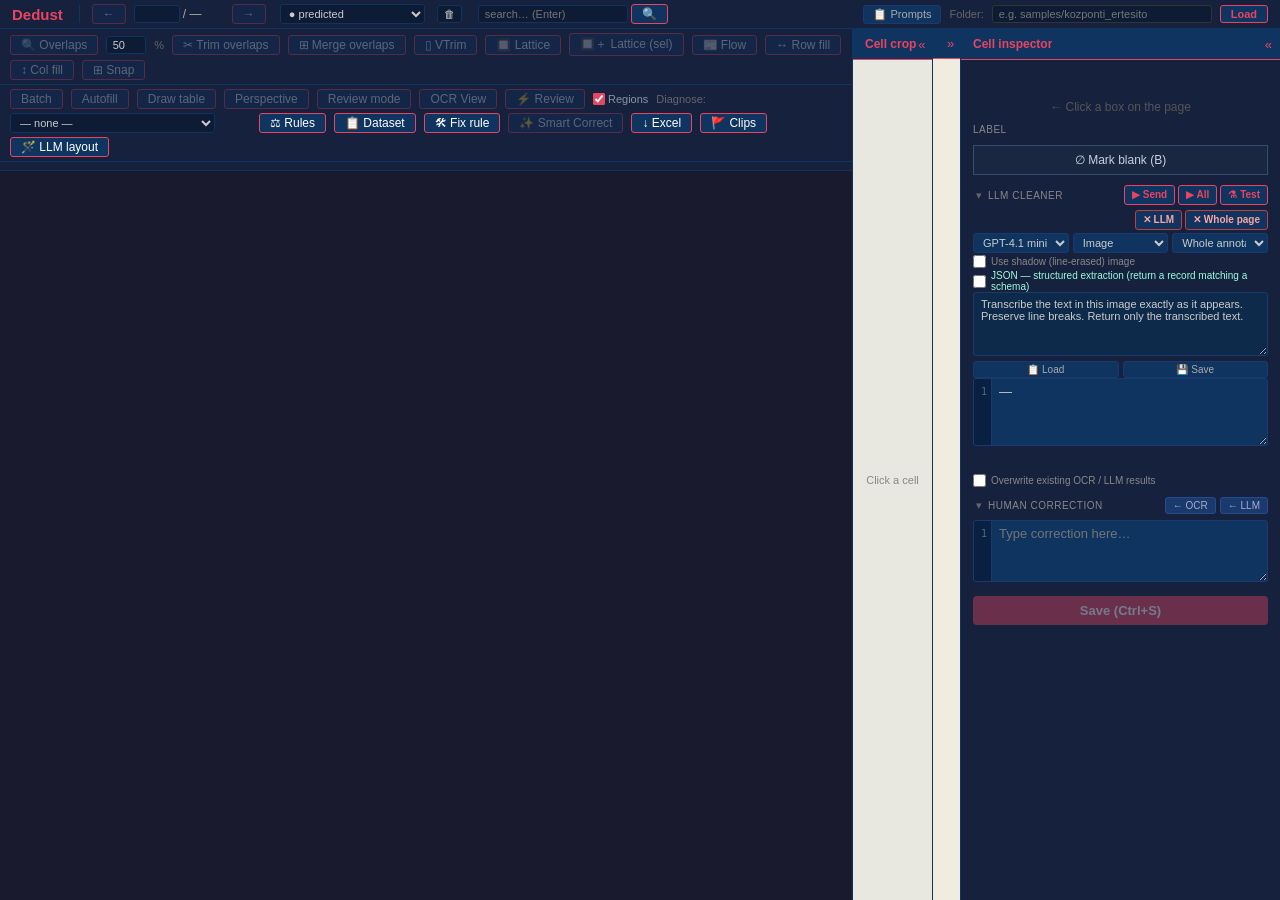
==== commit 760dfdc1: "Editor: VTrim (T) gives every box the page's median left and right edge Every box on the page, or th" ====
--- a/app/static/index.html
+++ b/app/static/index.html
@@ -74,6 +74,8 @@
                 title="For every overlapping pair, split the overlap region evenly between both shapes">✂ Trim overlaps</button>
         <button class="nav-btn" id="merge-overlaps-btn" onclick="mergeOverlaps()" disabled
                 title="Merge overlapping boxes of the SAME label into one box that covers them all (e.g. a stack of predicted 'stop' boxes → one stop box). Never merges different labels; lattice cells are left alone. Ctrl+Z undoes it.">⊞ Merge overlaps</button>
+        <button class="nav-btn" id="vtrim-btn" onclick="verticalTrim()" disabled
+                title="Vertical trim (T): give every box the page's median left and right edge, so all boxes have the same width and sit in one column. With two or more boxes selected, only those. Ctrl+Z undoes it.">▯ VTrim</button>
         <button class="nav-btn" id="lattice-btn" onclick="openLatticeModal()" disabled
                 title="Detect lattice rows and columns from annotated cells (whole page = one table)">🔲 Lattice</button>
         <button class="nav-btn" id="lattice-sel-btn" onclick="runLatticeDetectSelection()" disabled
@@ -107,6 +109,8 @@
       <div class="nav-row">
         <button class="nav-btn" id="clear-ann-btn" onclick="openBatchModal()" disabled
                 title="Batch operations across multiple pages">Batch</button>
+        <button class="nav-btn" id="records-btn" onclick="openRecordBrowser()" style="display:none;"
+                title="The record browser: every record of this project with its fragments, resolution and suggestions">⛓ Records</button>
         <button class="nav-btn" id="autofill-btn" onclick="autofill()" disabled
                 title="Copy annotations from first N pages to all remaining pages">Autofill</button>
         <button class="nav-btn" id="table-btn" onclick="startTableMode()" disabled
@@ -870,6 +874,14 @@
 
 <!-- Batch process modal -->
 <div id="batch-modal">
+  <!-- Messages of every batch operation: progress, results, errors — in a
+       panel beside the modal, never over its buttons. Shown while it has content. -->
+  <div id="batch-side">
+    <div id="batch-side-head"><span>Messages</span><button onclick="_batchSideClear()" title="Clear">✕</button></div>
+    <div id="batch-progress-bar-wrap"><div id="batch-progress-bar"></div></div>
+    <div id="batch-progress"></div>
+    <pre id="batch-verbose-log" style="display:none;background:#060f20;border:1px solid #0f3460;border-radius:4px;padding:8px;font-size:11px;color:#7ec8a0;font-family:monospace;min-height:120px;max-height:50vh;overflow-y:auto;white-space:pre-wrap;word-break:break-all;margin:6px 0 0;resize:vertical;"></pre>
+  </div>
   <div id="batch-modal-body">
     <h3>⚙ Batch Process</h3>
     <div style="display:flex;gap:6px;align-items:center;">
@@ -890,7 +902,6 @@
         <option value="ocr">OCR (EasyOCR / Tesseract)</option>
         <option value="mark_blanks">🚫 Mark structural blanks (ink scan — free, no API)</option>
         <option value="llm">LLM</option>
-        <option value="llm_batchapi">🌙 LLM — overnight batch (half price)</option>
         <option value="score_delete">Delete shapes below score threshold</option>
         <option value="clear_ocr">✕ Remove OCR results</option>
         <option value="pdf_text_layer">PDF text layer extraction</option>
@@ -910,6 +921,8 @@
         <option value="records_browse">⛓ Records: browser (chains, orphans, long spans)</option>
         <option value="records_extract">🧩 Records: extract with a schema (one object per record, all fragments in one call)</option>
         <option value="records_resolve">🏛 Records: resolve to entities (same / new / successor; bootstrap a first source)</option>
+        <option value="records_judge">🤖 Records: judge open records (model suggestions)</option>
+        <option value="records_accept">✓ Records: accept / dismiss suggestions</option>
         <option value="crops_derive">✂ Cut boxes of a label into a crop project (crops as pages)</option>
         <option value="crops_writeback">⤴ Write crop pages back to their source pages</option>
       </select>
@@ -955,14 +968,7 @@
           <label class="row" style="margin:0;" title="Run the record sweep over the whole volume right after the fragments are written (ids into group_id)">
             <input type="checkbox" id="batch-frag-sweep" checked style="accent-color:#e94560;width:13px;height:13px;"><span>then sweep</span></label>
         </div>
-        <div style="font-size:10px;color:#555;">The detector learns small, consistent objects — where a record <b>starts</b> (a name line) and what <b>stops</b> it (a section heading,
-          an advertisement); the fragment boxes of the record label are derived from them, per page and column: column top → first start/stop is a
-          ⛓ continuation while a record is open, start → next start or stop, last start → column bottom; a stop closes the record; <b>ignore</b> boxes
-          are skipped and masked out of the ink. Every fragment is trimmed to the ink of the page image (+ margin) and dropped when empty. The open /
-          closed state flows from page to page through every non-skip page, so a page with <b>no starts and no stops</b> yields one continuation per
-          column while a record is open (a record running over several pages needs no marks there) and nothing otherwise. Re-runs replace only
-          untouched derived boxes (marker present, not moved, mark unchanged, no content, not 🔒); hand-drawn and edited boxes are kept and an
-          overlapping new fragment is suppressed. The page range above narrows the pages. Batch undo restores the pages of the last run.</div>
+        <span class="help-tip"  title="The detector learns small, consistent objects — where a record starts (a name line) and what stops it (a section heading, an advertisement); the fragment boxes of the record label are derived from them, per page and column: column top → first start/stop is a ⛓ continuation while a record is open, start → next start or stop, last start → column bottom; a stop closes the record; ignore boxes are skipped and masked out of the ink. Every fragment is trimmed to the ink of the page image (+ margin) and dropped when empty. The open / closed state flows from page to page through every non-skip page, so a page with no starts and no stops yields one continuation per column while a record is open (a record running over several pages needs no marks there) and nothing otherwise. Re-runs replace only untouched derived boxes (marker present, not moved, mark unchanged, no content, not 🔒); hand-drawn and edited boxes are kept and an overlapping new fragment is suppressed. The page range above narrows the pages. Batch undo restores the pages of the last run.">ⓘ what does this do?</span>
       </div>
       <div id="batch-recx-opts" style="display:none;flex-direction:column;gap:6px;">
         <div style="display:flex;gap:8px;align-items:center;flex-wrap:wrap;font-size:11px;color:#aaa;">
@@ -984,13 +990,7 @@
           <label class="row" style="margin:0;color:#9fd;" title="Package the same requests into the provider's batch service (half price; usually minutes, at most 24 h) instead of calling live. Needs an OpenAI / Azure model. Apply the answers from 🌙 LLM — overnight batch → jobs.">
             <input type="checkbox" id="batch-recx-overnight" style="accent-color:#22c55e;width:13px;height:13px;"><span>🌙 as a batch job (half price)</span></label>
         </div>
-        <div style="font-size:10px;color:#555;">One call per <b>record</b>: every fragment of the chain (crop image + attached text) goes to the model in reading order with the
-          schema; the object lands on the record's head fragment as its 🧩 structured record (the editor's Structured group, the Excel
-          "Structured" sheet and the JSON export all pick it up). Records already carrying this schema are skipped unless "overwrite";
-          a human-edited object is never replaced. The page range narrows the records by the page of their head fragment. A dry run
-          lists the records and fragments that would be sent. Schemas live in the project's <code>schemas/</code> folder (LLM panel → JSON).
-          With <b>🌙 as a batch job</b> the requests go to the provider's batch service instead (half price; OpenAI / Azure models only);
-          the jobs are listed below and ⬇ Apply writes the answers onto the records' head fragments.</div>
+        <span class="help-tip"  title="One call per record: every fragment of the chain (crop image + attached text) goes to the model in reading order with the schema; the object lands on the record's head fragment as its 🧩 structured record (the editor's Structured group, the Excel &quot;Structured&quot; sheet and the JSON export all pick it up). Records already carrying this schema are skipped unless &quot;overwrite&quot;; a human-edited object is never replaced. The page range narrows the records by the page of their head fragment. A dry run lists the records and fragments that would be sent. Schemas live in the project's schemas/ folder (LLM panel → JSON). With 🌙 as a batch job the requests go to the provider's batch service instead (half price; OpenAI / Azure models only); the jobs are listed below and ⬇ Apply writes the answers onto the records' head fragments.">ⓘ what does this do?</span>
         <div style="display:flex;align-items:center;gap:8px;font-size:11px;color:#aaa;margin-top:4px;">
           <span>Batch jobs of this project</span>
           <button class="field-run-btn" onclick="_refreshOvernightJobs()" title="Refresh statuses from the provider">⟳</button>
@@ -1004,51 +1004,47 @@
           <span title="The year this source describes — slices are keyed on it">source year</span>
           <input id="batch-recr-year" type="number" min="1000" max="2100" onchange="_batchRecordsSetting('source_year', this.value)" style="width:64px;background:#0d1b35;border:1px solid #333;border-radius:3px;color:#ccc;padding:2px 4px;font-size:11px;">
         </div>
-        <div style="display:flex;gap:10px;align-items:center;flex-wrap:wrap;font-size:11px;color:#aaa;">
+        <div id="batch-recr-batchrow" style="display:flex;gap:10px;align-items:center;flex-wrap:wrap;font-size:11px;color:#aaa;">
           <span title="Raw name similarity the best candidate needs to be accepted automatically">accept ≥</span>
           <input id="batch-recr-floor" type="number" min="0" max="100" value="85" style="width:48px;background:#0d1b35;border:1px solid #333;border-radius:3px;color:#ccc;padding:2px 4px;font-size:11px;">
           <span title="The best candidate must lead the runner-up by this much (after boosts) to count as unambiguous">margin</span>
           <input id="batch-recr-margin" type="number" min="0" max="100" value="5" style="width:44px;background:#0d1b35;border:1px solid #333;border-radius:3px;color:#ccc;padding:2px 4px;font-size:11px;">
           <label class="row" style="margin:0;" title="Bootstrap: every record without an acceptable candidate becomes a NEW entity (use for the first source of a family; otherwise leave unresolved records for the browser)">
             <input type="checkbox" id="batch-recr-mint" style="accent-color:#e94560;width:13px;height:13px;"><span>mint unmatched (bootstrap)</span></label>
+          <label class="row" style="margin:0;" title="Ledger sources only. A change, transfer or deletion event that matches no entity normally stays open (the registration should exist). In the FIRST volume of a ledger the firm was registered before the volume began: tick this to mint such events too — the entity's lifecycle then starts with that event.">
+            <input type="checkbox" id="batch-recr-mintchanges" style="accent-color:#e94560;width:13px;height:13px;"><span>also mint change events (first volume)</span></label>
           <label class="row" style="margin:0;" title="Re-decide records that an earlier batch resolved automatically; human decisions are never touched">
             <input type="checkbox" id="batch-recr-overwrite" style="accent-color:#e94560;width:13px;height:13px;"><span>overwrite auto</span></label>
         </div>
-        <div style="display:flex;gap:10px;align-items:center;flex-wrap:wrap;font-size:11px;color:#aaa;border-top:1px solid #1a3a6e;padding-top:6px;margin-top:2px;">
-          <b style="color:#c4b5fd;">🤖 Judge open records</b>
+        
+        <span class="help-tip"  title="Each record is matched by its identity object (🧩 extraction: Hungarian and German names, other names; seat, founding year, county and legal form rank candidates up) or, without one, by its first line of text. An unambiguous match at or above the floor becomes same (a slice on the entity, the printed name as alias); with &quot;mint unmatched&quot; the rest become new entities; otherwise they stay unresolved for the ⛓ record browser, where each record offers same / new / successor with the candidates' crops. The decision sits on the record's head fragment (🏛 in the editor); the authority file receives entities, aliases, slices and edges only. Human decisions are never overwritten. The page range narrows the records by their head page. Dry run reports the decisions.">ⓘ what does this do?</span>
+      </div>
+      <div id="batch-judge-opts" style="display:none;flex-direction:column;gap:6px;">
+        <div style="display:flex;gap:10px;align-items:center;flex-wrap:wrap;font-size:11px;color:#aaa;">
           <label class="row" style="margin:0;" title="Stage 1: the decision model on the extracted facts (needs DEDUST_DECISION_ENDPOINT on the server)">
             <input type="checkbox" id="batch-judge-s1" checked style="accent-color:#e94560;width:13px;height:13px;"><span>decision model</span></label>
-          <span title="Stage-1 confidence that makes a suggestion; below it the record goes to stage 2">&ge;</span>
+          <span title="Stage-1 confidence that makes a suggestion; below it the record goes to stage 2">suggest at &ge;</span>
           <input id="batch-judge-thr" type="number" min="0.5" max="1" step="0.05" value="0.85" style="width:56px;background:#0d1b35;border:1px solid #333;border-radius:3px;color:#ccc;padding:2px 4px;font-size:11px;">
           <label class="row" style="margin:0;" title="Stage 2: a vision model sees the record's and the candidates' crops; only for what stage 1 left unsure">
             <input type="checkbox" id="batch-judge-s2" checked style="accent-color:#e94560;width:13px;height:13px;"><span>vision model</span></label>
-          <select id="batch-judge-model" style="min-width:110px;background:#0d1b35;border:1px solid #0f3460;color:#e0e0e0;border-radius:4px;padding:3px 6px;font-size:11px;"></select>
+          <select id="batch-judge-model" style="min-width:140px;background:#0d1b35;border:1px solid #0f3460;color:#e0e0e0;border-radius:4px;padding:3px 6px;font-size:11px;"></select>
           <label class="row" style="margin:0;" title="Re-judge records that already carry a suggestion"><input type="checkbox" id="batch-judge-overwrite" style="accent-color:#e94560;width:13px;height:13px;"><span>re-judge</span></label>
-          <button class="nav-btn" onclick="runJudgeRecords(_batchSortedPages(), {dryRun: !!document.getElementById('batch-rec-dry')?.checked})" title="Suggest a verdict for every open record in the page range (dry run lists them)">🤖 Judge</button>
-          <span style="color:#556;">·</span>
-          <span title="Turn suggestions into decisions">accept suggestions &ge;</span>
+          <span class="help-tip" title="Suggestions, never decisions. Stage 1 asks the decision model one bounded question on the extracted facts: which earlier firm, if any, is this record, and is it the same firm or a successor; at or above the confidence that is the suggestion. What it leaves unsure goes to stage 2, a vision model that sees the record's crop and each candidate's crop and answers with a reason. Suggestions show in the ⛓ record browser (🤖) with ✓ accept / ✕ dismiss per record, and in the entity browser; the operation ✓ Records: accept suggestions takes them in bulk. Nothing is written to the authority file until a suggestion is accepted. The page range narrows the records by their head page; dry run lists the open records and their candidates.">ⓘ what does this do?</span>
+        </div>
+      </div>
+      <div id="batch-accept-opts" style="display:none;flex-direction:column;gap:6px;">
+        <div style="display:flex;gap:10px;align-items:center;flex-wrap:wrap;font-size:11px;color:#aaa;">
+          <span title="Accept every same / successor / new suggestion at or above this confidence; unsure ones never">accept suggestions at &ge;</span>
           <input id="batch-judge-accept-thr" type="number" min="0" max="1" step="0.05" value="0.9" style="width:56px;background:#0d1b35;border:1px solid #333;border-radius:3px;color:#ccc;padding:2px 4px;font-size:11px;">
-          <button class="nav-btn" onclick="runAcceptSuggestions({dryRun: !!document.getElementById('batch-rec-dry')?.checked})" title="Accept every same / successor / new suggestion at or above the confidence (never unsure); they become your decisions, the suggestion kept as provenance">✓ Accept</button>
-          <button class="nav-btn" onclick="runAcceptSuggestions({dismiss: true, dryRun: !!document.getElementById('batch-rec-dry')?.checked})" title="Drop all suggestions in the page range">✕ Dismiss</button>
-        </div>
-        <div style="font-size:10px;color:#555;">Each record is matched by its identity object (🧩 extraction: Hungarian and German names, other names; seat, founding year, county and
-          legal form rank candidates up) or, without one, by its first line of text. An unambiguous match at or above the floor becomes
-          <b>same</b> (a slice on the entity, the printed name as alias); with "mint unmatched" the rest become <b>new</b> entities; otherwise
-          they stay unresolved for the ⛓ record browser, where each record offers same / new / successor with the candidates' crops. The decision
-          sits on the record's head fragment (🏛 in the editor); the authority file receives entities, aliases, slices and edges only.
-          Human decisions are never overwritten. The page range narrows the records by their head page. Dry run reports the decisions.</div>
+          <label class="row" style="margin:0;" title="Drop the suggestions in the page range instead of accepting them"><input type="checkbox" id="batch-accept-dismiss" style="accent-color:#e94560;width:13px;height:13px;"><span>dismiss instead</span></label>
+          <span class="help-tip" title="Accepted suggestions become your decisions, exactly as if you had clicked same / successor / new in the record browser: slices, aliases, new entities and edges are written to the authority file, the record's head fragment gets the mark with the suggestion kept as provenance. Records already resolved are left alone. Dry run counts what would be accepted.">ⓘ what does this do?</span>
+        </div>
       </div>
       <label class="row" id="batch-rec-dry-wrap" title="Report what would change without writing anything">
         <input type="checkbox" id="batch-rec-dry" style="accent-color:#e94560;width:13px;height:13px;">
         <span>dry run (report only, no writes)</span>
       </label>
-      <div id="batch-rec-sweep-help" style="font-size:10px;color:#555;">A <b>record</b> is one entry of the record label; an entry that runs across a column or
-        page break is several boxes, the later ones marked <b>⛓ continuation</b> (C in the editor). The sweep walks every non-skip page
-        in order, reads the boxes column by column (a box wider than 70% of the page resets the column flow), and numbers records
-        through the whole volume into <b>group_id</b>; a continuation joins the previous box's record, 🔒 locked ids are kept and
-        continued from. Re-running with the same marks gives the same ids. The browser lists the chains with flags for orphans
-        (a record whose first fragment is a continuation) and long spans; ⛓ and ⟳▶ fix them in place. Settings are saved in the
-        project config; batch undo restores the ids of the last sweep.</div>
+      <span class="help-tip" id="batch-rec-sweep-help" title="A record is one entry of the record label; an entry that runs across a column or page break is several boxes, the later ones marked ⛓ continuation (C in the editor). The sweep walks every non-skip page in order, reads the boxes column by column (a box wider than 70% of the page resets the column flow), and numbers records through the whole volume into group_id; a continuation joins the previous box's record, 🔒 locked ids are kept and continued from. Re-running with the same marks gives the same ids. The browser lists the chains with flags for orphans (a record whose first fragment is a continuation) and long spans; ⛓ and ⟳▶ fix them in place. Settings are saved in the project config; batch undo restores the ids of the last sweep.">ⓘ what does this do?</span>
       <div id="batch-rec-info" style="font-size:10px;color:#f87171;"></div>
     </div>
     <div id="batch-crops-opts" style="display:none;flex-direction:column;gap:8px;">
@@ -1233,6 +1229,10 @@
 
     <!-- LLM options -->
     <div id="batch-llm-opts" style="display:none;flex-direction:column;gap:10px;">
+      <label class="row" style="color:#fde68a;" title="Package the requests and hand them to the provider's batch service (OpenAI / Azure Global Batch): half price, done within 24h, nothing runs in this browser. Unticked: the cells are sent now, from this browser.">
+        <input type="checkbox" id="batch-llm-overnight" onchange="onBatchOpChange()" style="accent-color:#f59e0b;width:13px;height:13px;">
+        <span>🌙 overnight — provider batch service, half price, done within 24h</span>
+      </label>
       <div style="display:flex;gap:8px;">
         <select id="batch-llm-model" style="flex:1;background:#0d1b35;border:1px solid #0f3460;color:#e0e0e0;border-radius:4px;padding:5px 8px;font-size:12px;">
           <option value="gpt-4.1-mini">4.1-mini</option>
@@ -1289,6 +1289,9 @@
         <select id="batch-llm-schema" style="flex:1;background:#0d1b35;border:1px solid #0f3460;color:#e0e0e0;border-radius:4px;padding:5px 8px;font-size:12px;"></select>
         <button class="field-run-btn" onclick="reloadSchemas().then(_fillBatchSchemaSelect)" title="Reload schemas">⟳</button>
       </div>
+      <label class="row" style="margin:0 0 4px;font-size:11px;color:#aaa;" title="Each cell gets the prompt of its column from the dataset declaration that covers its table (📋 Dataset: a prompt per variable, and one for the table). The prompt box below is then ignored; cells no declaration gives a prompt to are skipped.">
+        <input type="checkbox" id="batch-llm-decl-prompts" onchange="_declPromptPickerToggle()" style="accent-color:#22c55e;width:13px;height:13px;"><span>prompts from the dataset declarations (per column)</span></label>
+      <div id="batch-llm-decl-pick" style="display:none;flex-direction:column;gap:4px;margin:0 0 6px 18px;font-size:11px;color:#ccc;"></div>
       <textarea id="batch-llm-prompt" rows="3" placeholder="Prompt…"
         style="background:#0d1b35;border:1px solid #0f3460;color:#e0e0e0;border-radius:4px;padding:6px 8px;font-size:12px;resize:vertical;width:100%;box-sizing:border-box;"></textarea>
       <div style="display:flex;gap:6px;">
@@ -1525,9 +1528,6 @@
       <span style="font-size:12px;color:#aaa;">Verbose — show API responses</span>
     </label>
 
-    <div id="batch-progress-bar-wrap"><div id="batch-progress-bar"></div></div>
-    <div id="batch-progress"></div>
-    <pre id="batch-verbose-log" style="display:none;background:#060f20;border:1px solid #0f3460;border-radius:4px;padding:8px;font-size:11px;color:#7ec8a0;font-family:monospace;min-height:200px;max-height:50vh;overflow-y:auto;white-space:pre-wrap;word-break:break-all;margin:0;resize:vertical;"></pre>
 
     <div id="batch-modal-btns">
       <button id="batch-undo-btn" onclick="undoLastBatch()" title="Restore the pages to their state before the last batch run" style="margin-right:auto;">↩ Undo last batch</button>
--- a/app/static/css/editor.css
+++ b/app/static/css/editor.css
@@ -546,8 +546,21 @@
     #batch-label-checks { display: flex; flex-direction: column; gap: 6px; }
     #batch-label-checks label { display: flex; align-items: center; gap: 8px; color: #ddd; font-size: 13px; cursor: pointer; }
     #batch-label-checks input[type=checkbox] { accent-color: #e94560; width:13px; height:13px; }
+    .help-tip { font-size: 10px; color: #667; cursor: help; margin-left: auto; white-space: nowrap; border-bottom: 1px dotted #445; }
+    .help-tip:hover { color: #aaa; }
+    #batch-side {
+      display: none; position: fixed; right: 2vw; top: 8vh; width: min(480px, 42vw); max-height: 84vh;
+      overflow: auto; background: #0d1b35; border: 1px solid #2a4a8e; border-radius: 8px;
+      padding: 8px 12px 12px; z-index: 1001; box-shadow: 0 8px 30px rgba(0,0,0,0.5);
+    }
+    #batch-side.show { display: block; }
+    /* with the panel open the modal card moves left so the two sit side by side */
+    #batch-modal.with-side > div:not(#batch-side) { margin-right: calc(min(480px, 42vw) + 4vw); }
+    #batch-side-head { display: flex; align-items: center; justify-content: space-between; color: #8a94a6; font-size: 11px; text-transform: uppercase; letter-spacing: 1px; margin-bottom: 6px; }
+    #batch-side-head button { background: none; border: none; color: #667; cursor: pointer; font-size: 12px; }
+    #batch-side-head button:hover { color: #ccc; }
     #batch-progress {
-      font-size: 11px; color: #888; min-height: 16px; text-align: center;
+      font-size: 11px; color: #bbb; min-height: 16px; text-align: left; white-space: pre-wrap; word-break: break-word;
     }
     #batch-progress-bar-wrap {
       height: 4px; background: #0d1b35; border-radius: 2px; display: none;
